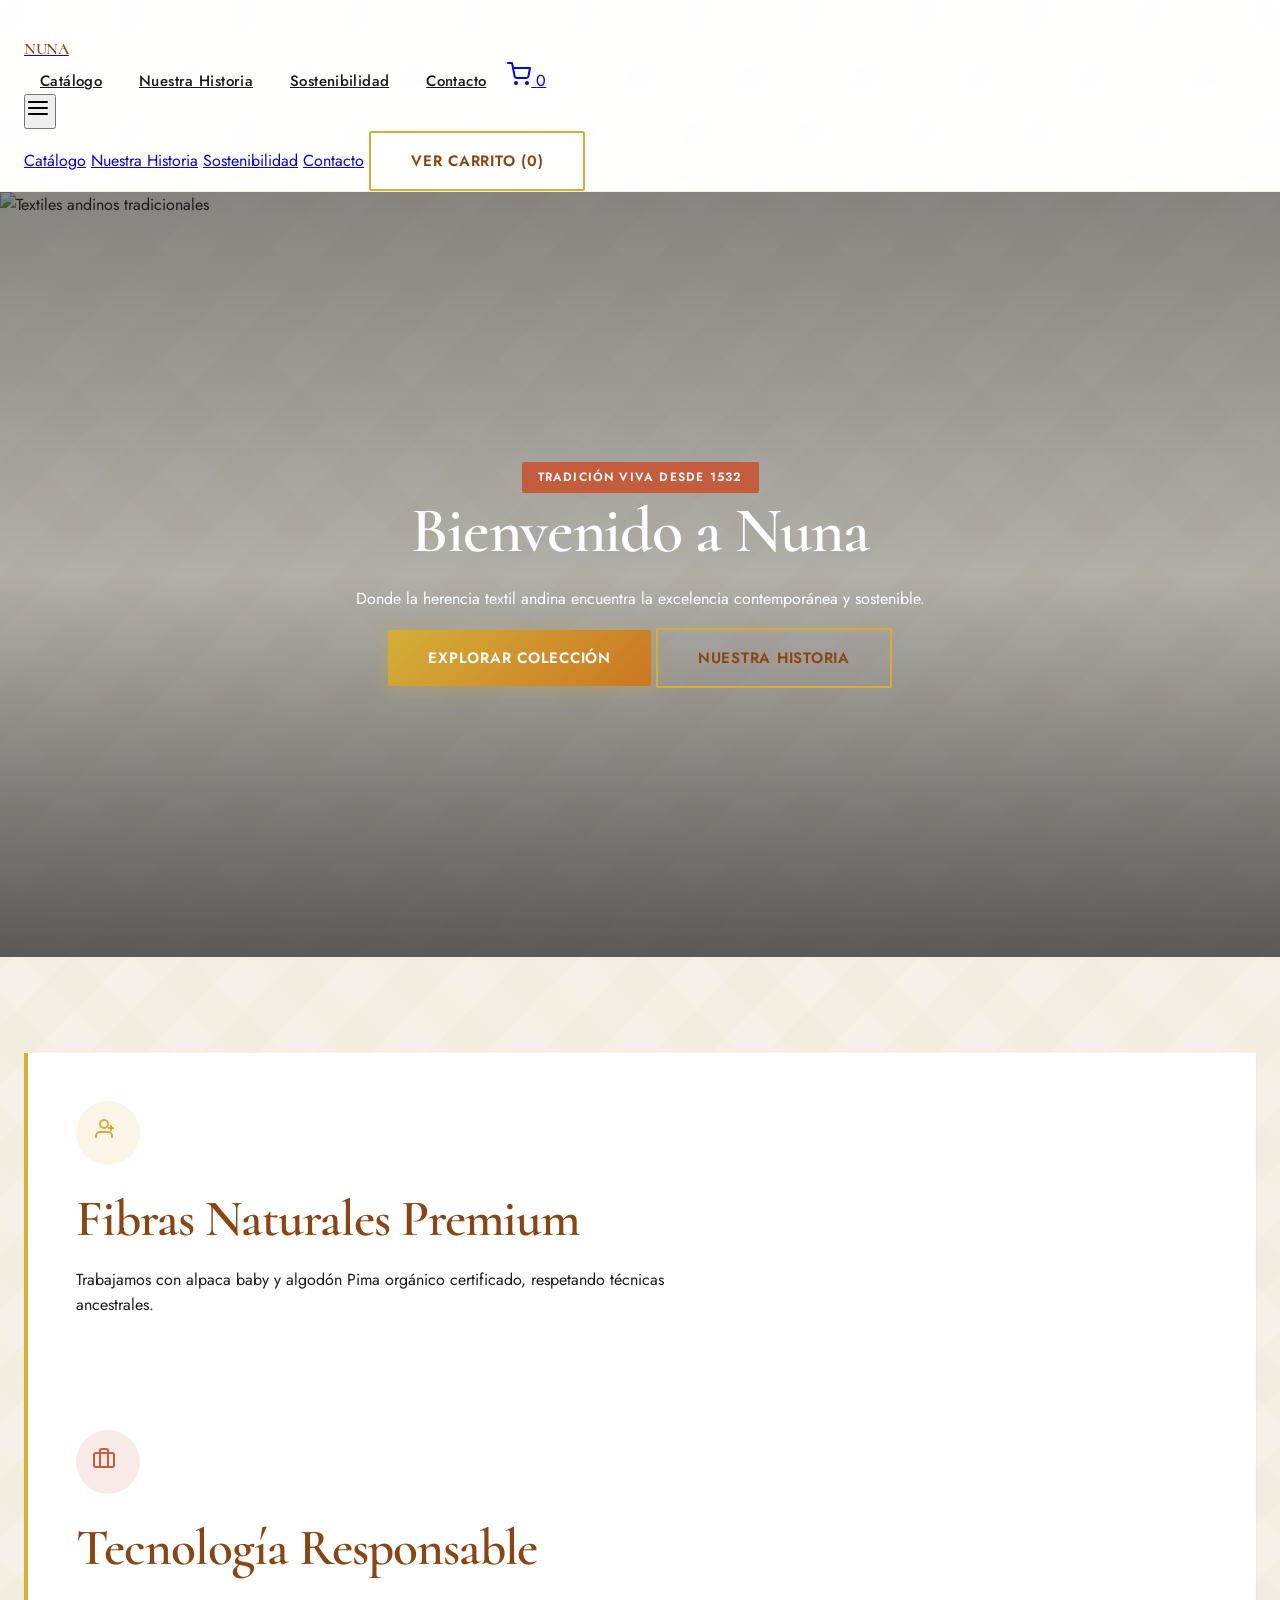
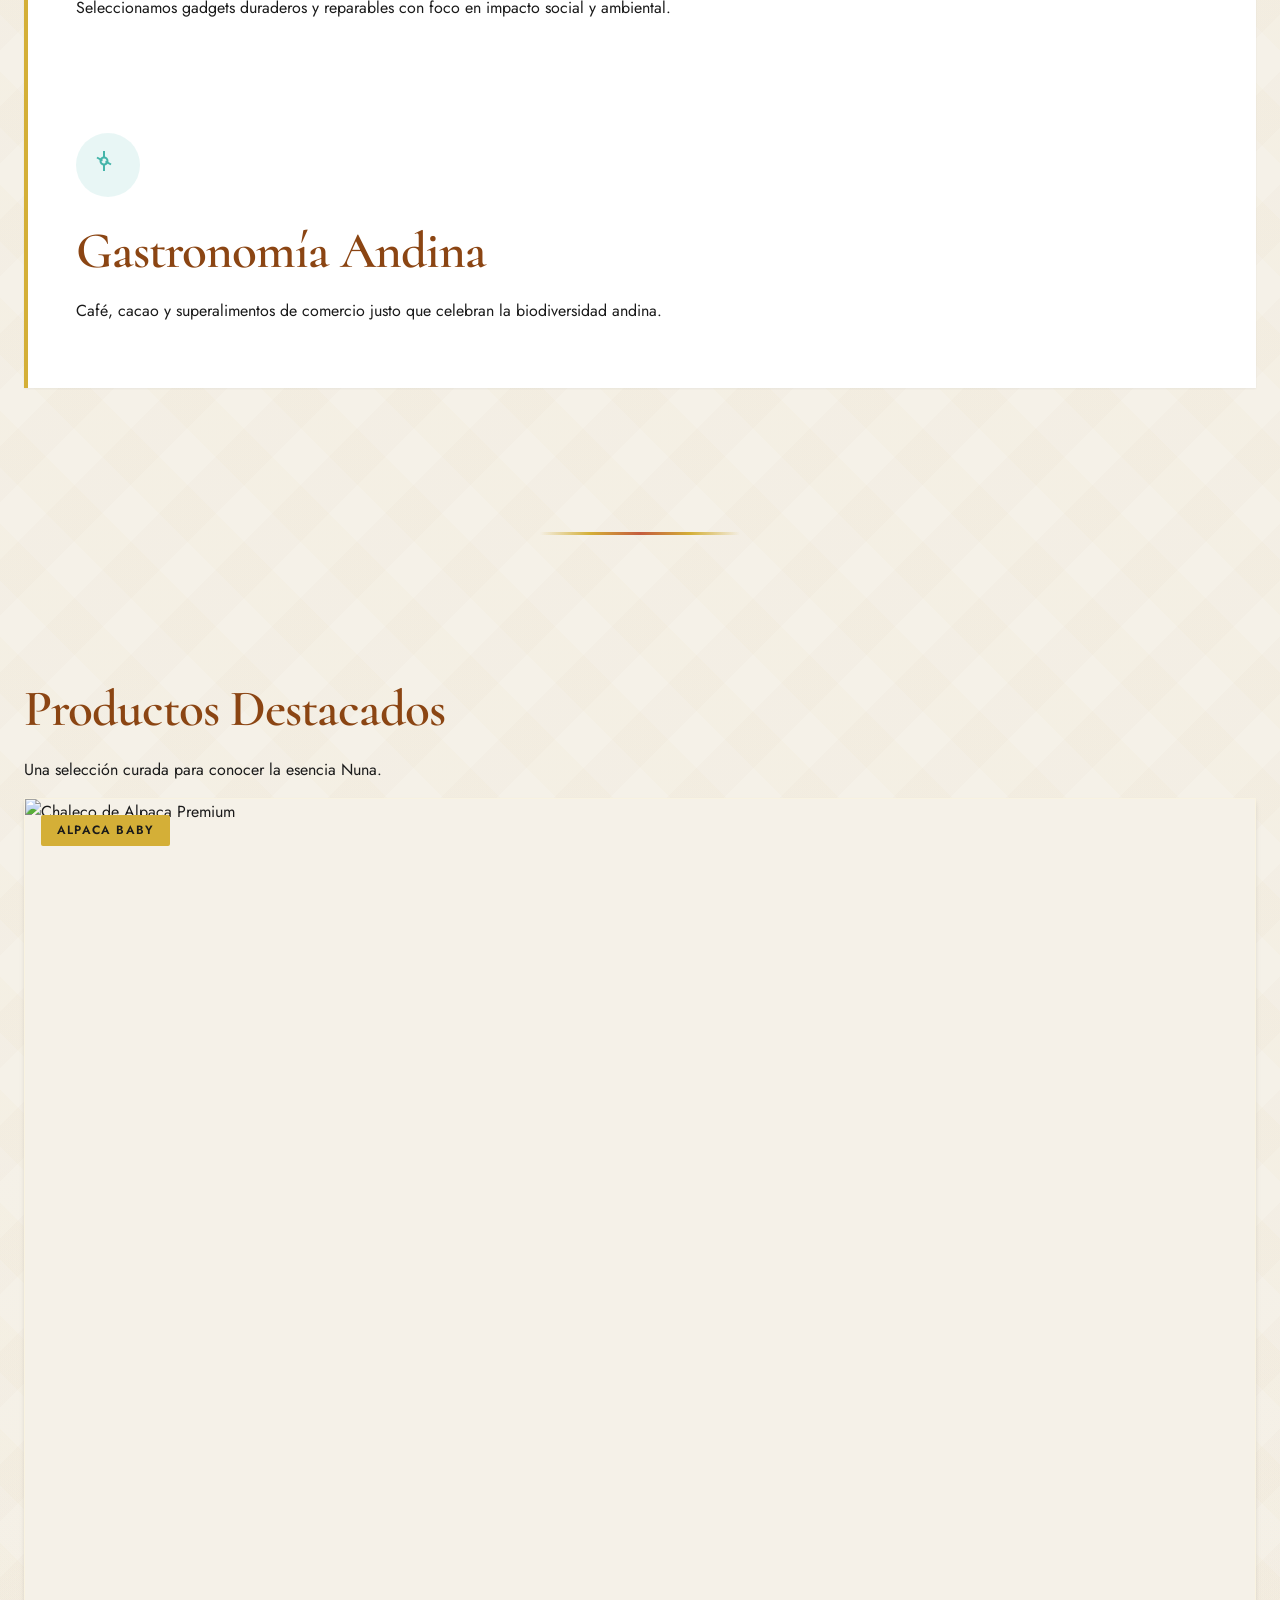
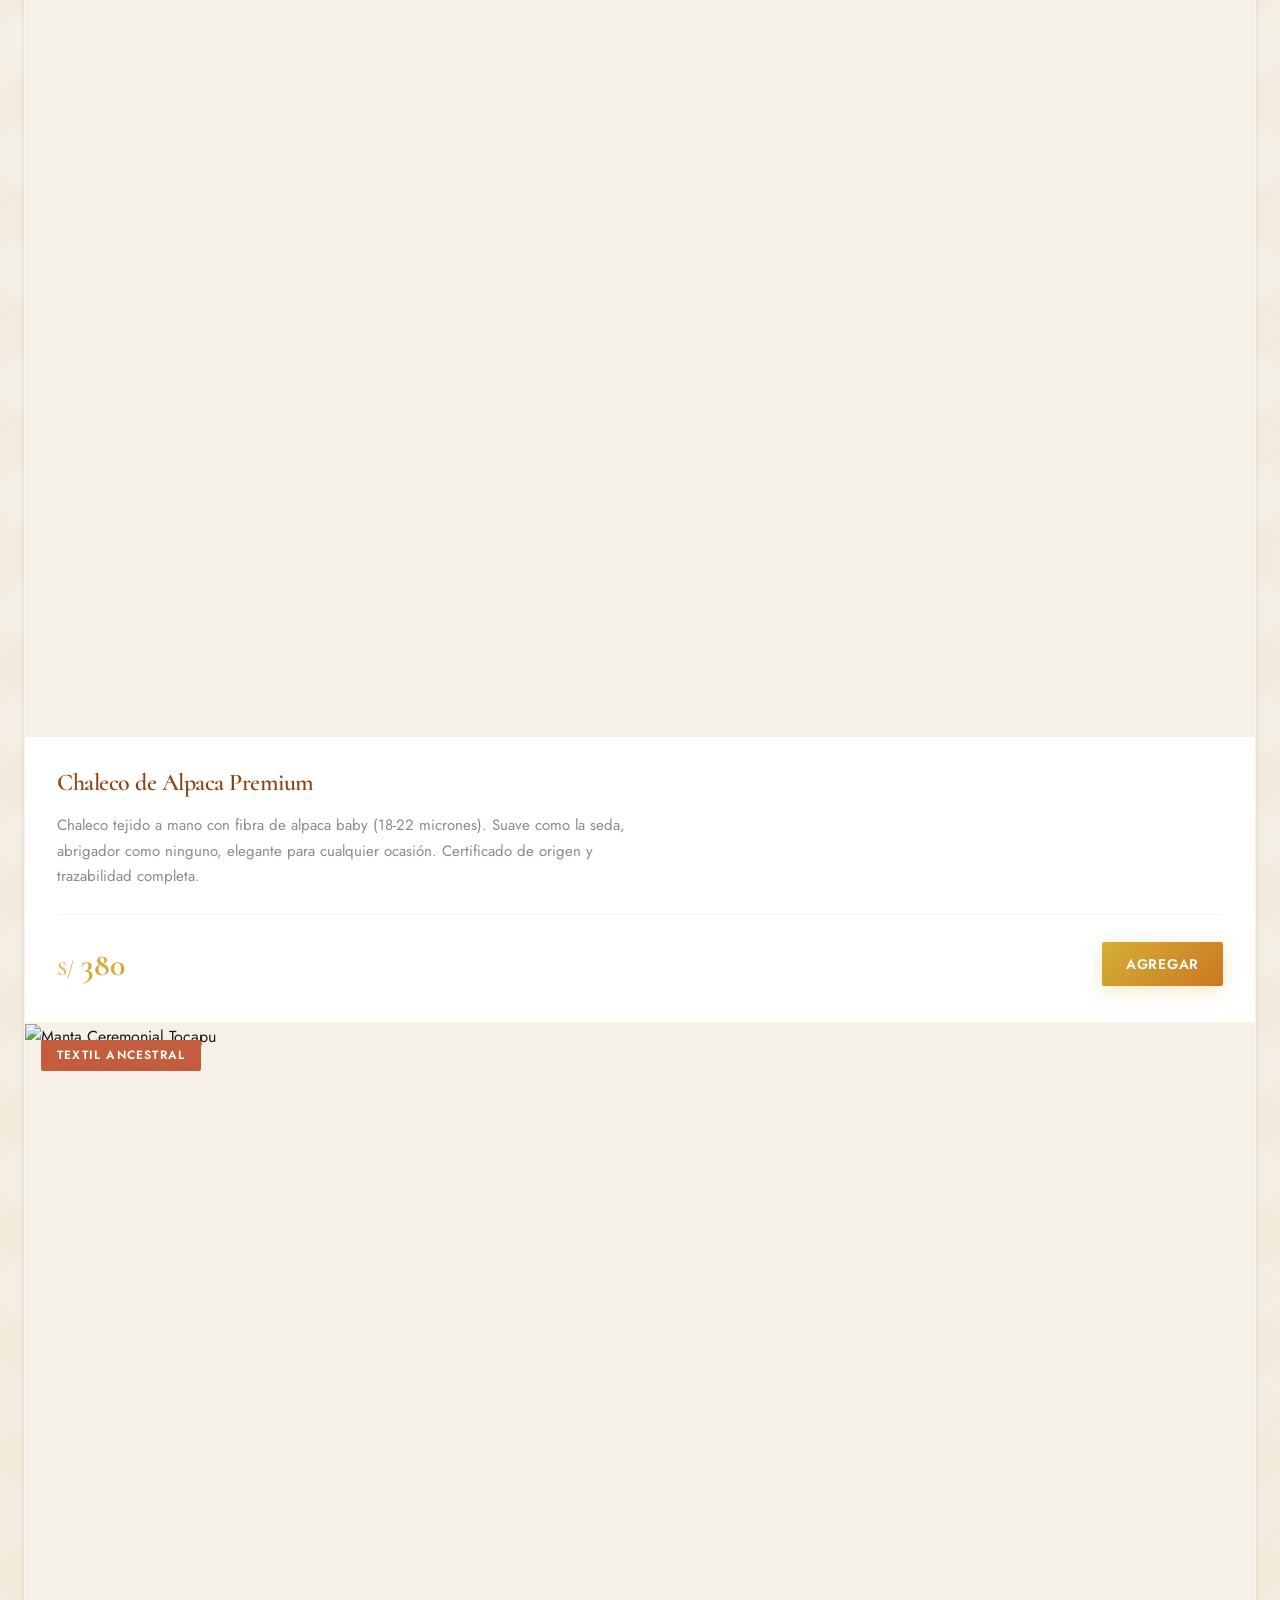
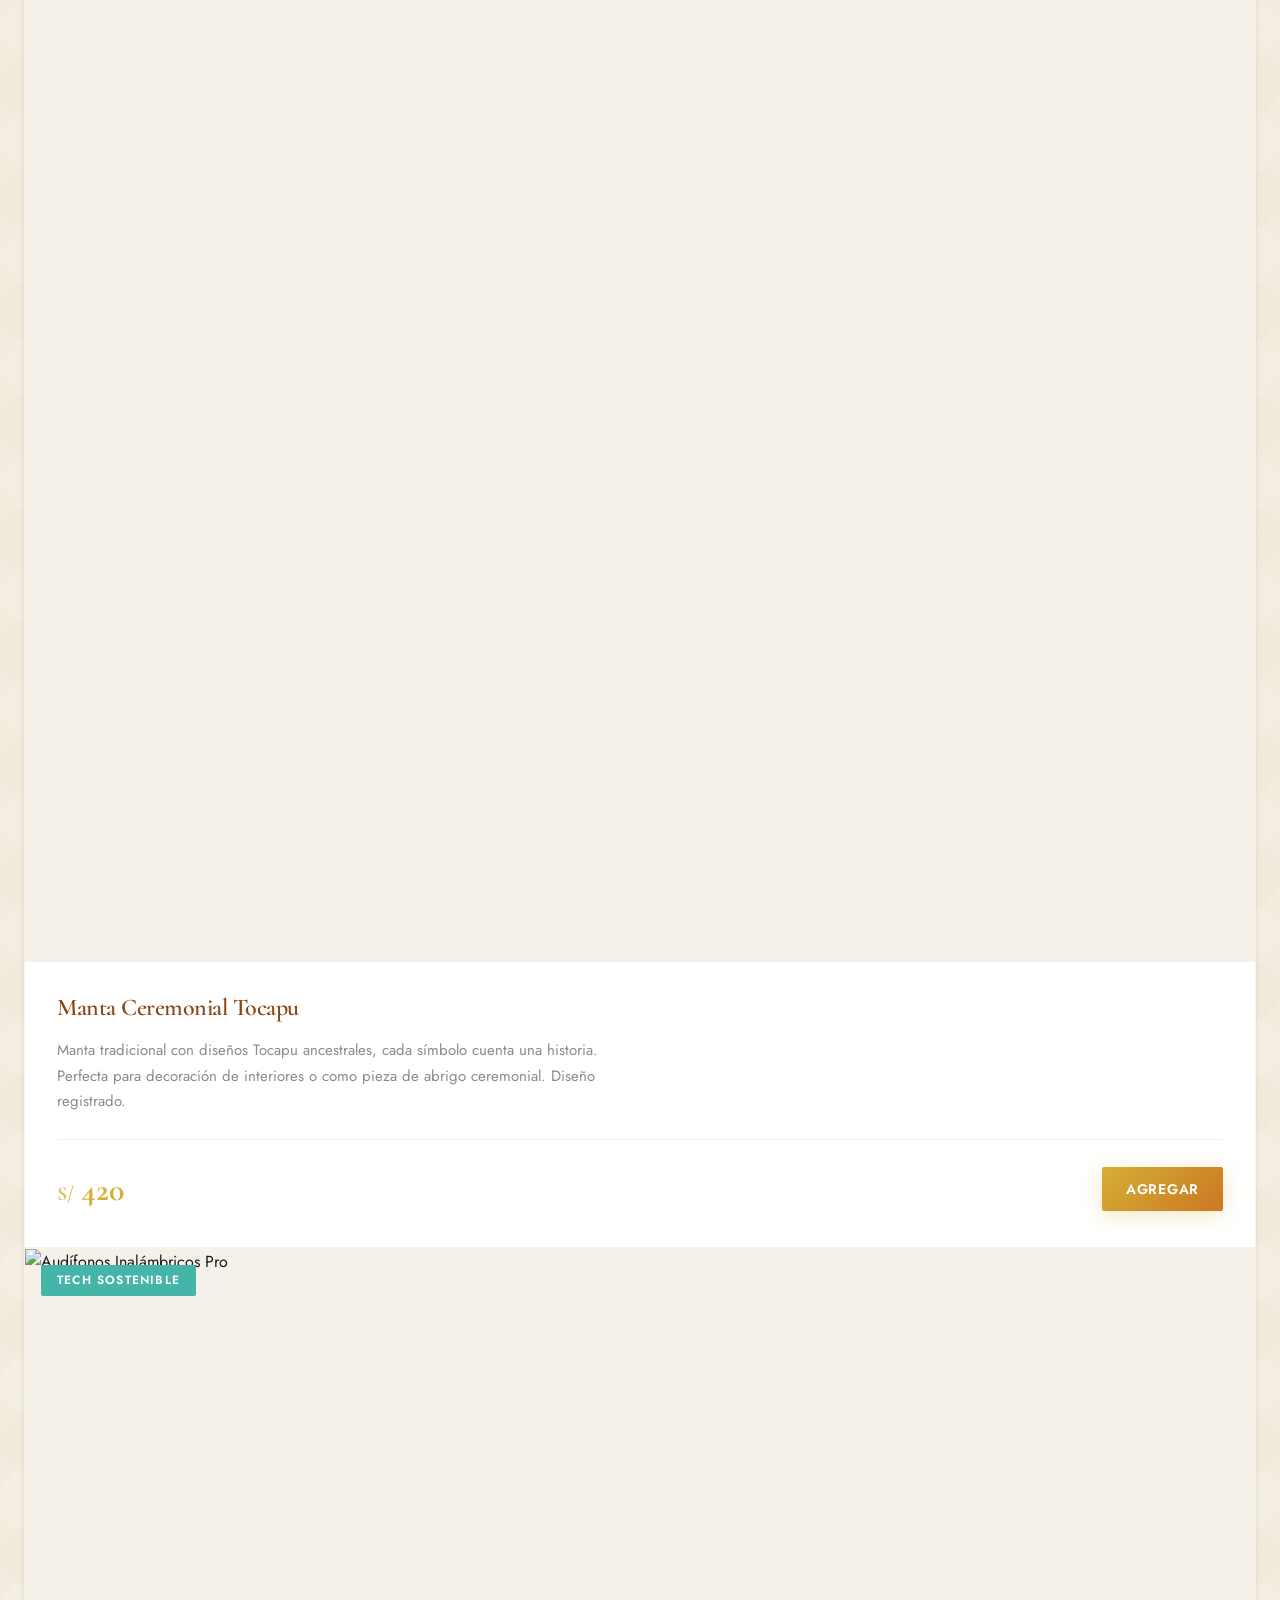
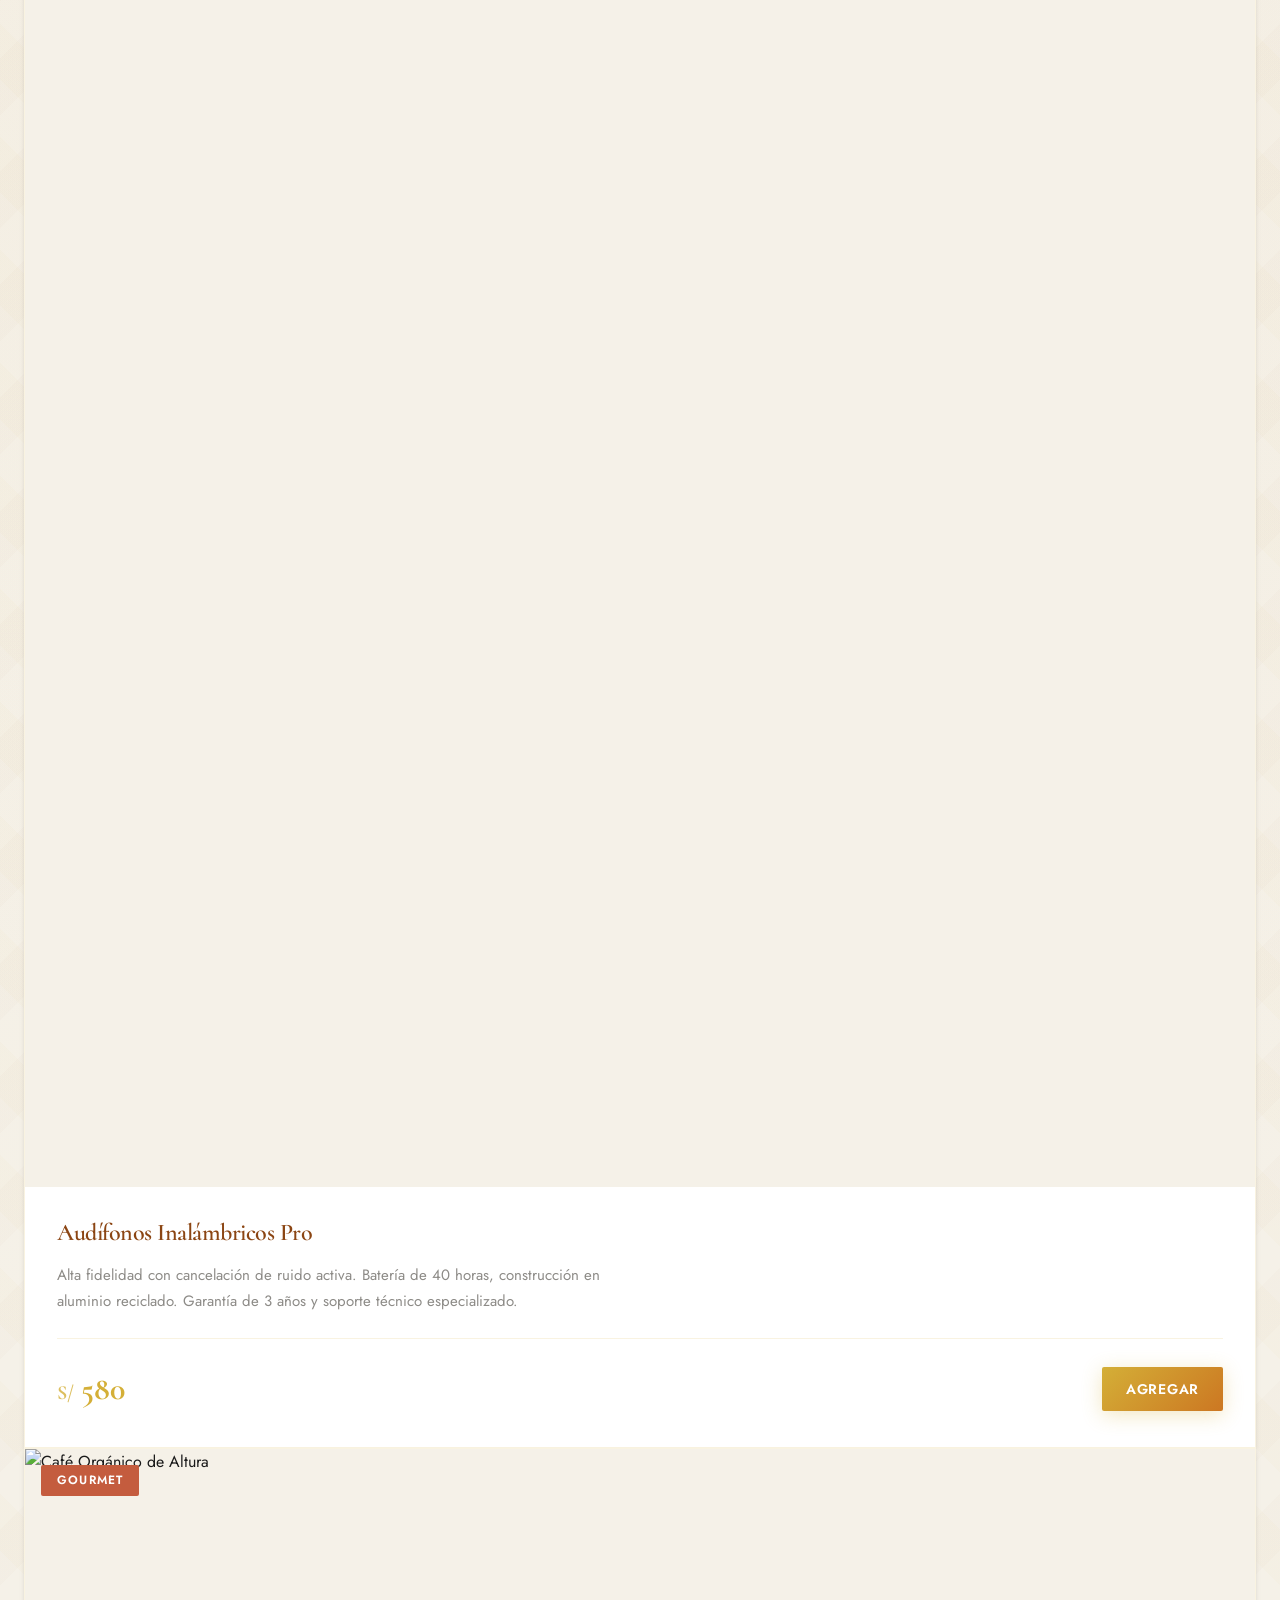
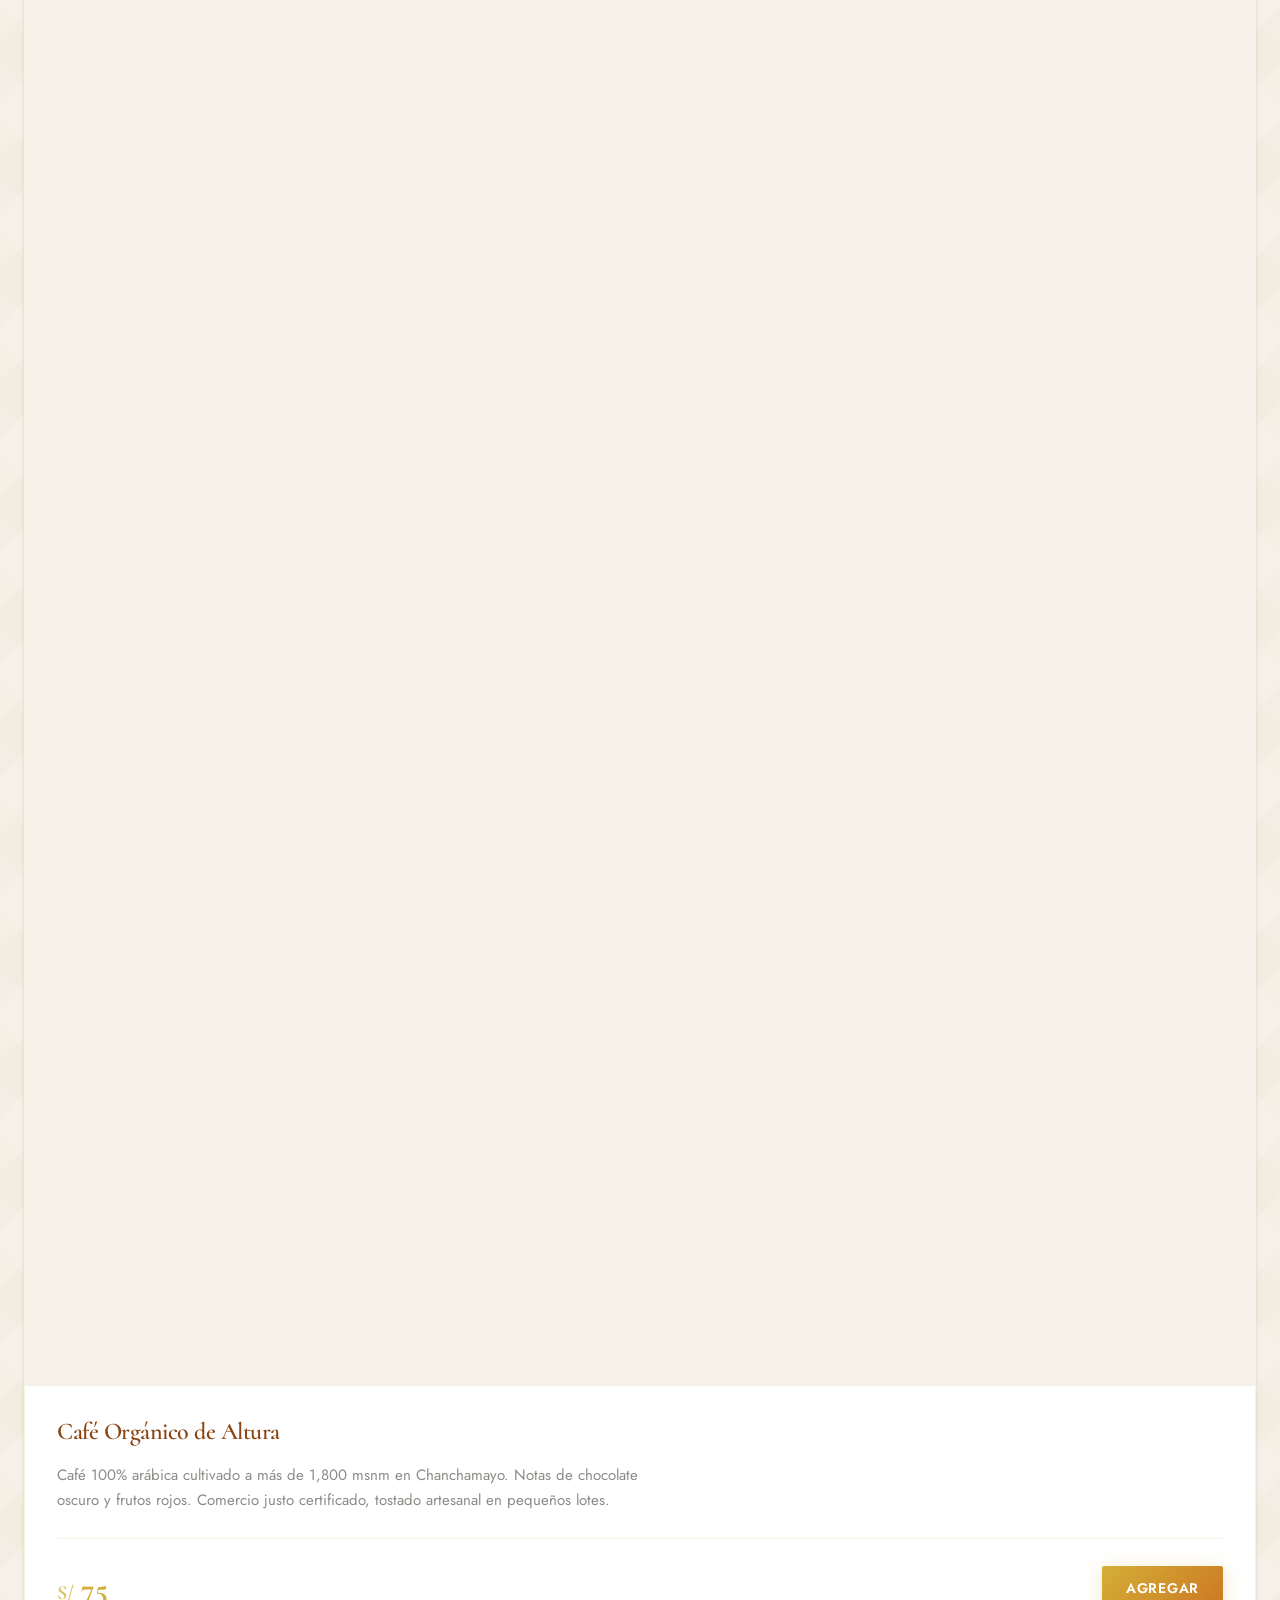
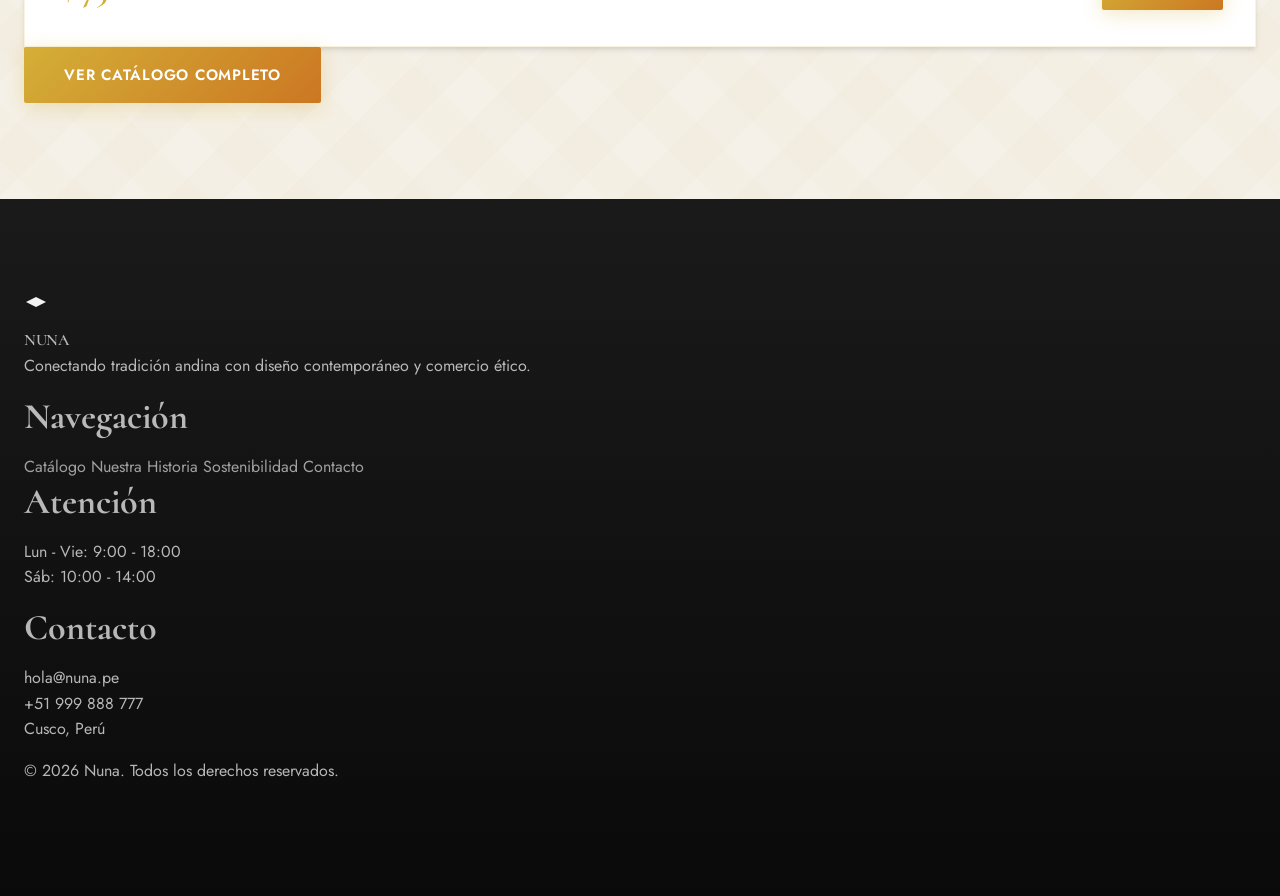
==== public/index.html @ d50d99f0 "refactor: migrate to multipage architecture, modularize frontend, and improve project docs" ====
﻿<!DOCTYPE html>
<html lang="es-PE">
<head>
    <meta charset="utf-8">
    <meta name="viewport" content="width=device-width, initial-scale=1.0">
    <meta name="description" content="Nuna - Tradición andina contemporánea con productos sostenibles y tecnología responsable.">
    <meta name="theme-color" content="#8B4513">
    <title>Nuna | Inicio</title>
    <script src="https://cdn.tailwindcss.com"></script>
    <link rel="preconnect" href="https://fonts.googleapis.com">
    <link rel="preconnect" href="https://fonts.gstatic.com" crossorigin>
    <link href="https://fonts.googleapis.com/css2?family=Cormorant:wght@400;500;600;700&family=Jost:wght@300;400;500;600;700&display=swap" rel="stylesheet">
    <link rel="stylesheet" href="../assets/css/main.css">
</head>
<body class="tocapu-pattern" data-page="home">
    <div class="scroll-progress" id="scroll-progress" style="width: 0%;"></div>

    <header class="site-header fixed w-full top-0" role="banner">
        <div class="container">
            <nav class="flex items-center justify-between h-24" role="navigation" aria-label="Navegación principal">
                <a href="./index.html" class="logo-container flex items-center space-x-3" aria-label="Nuna inicio">
                    <div class="w-14 h-14 bg-gradient-to-br from-amber-800 to-amber-950 flex items-center justify-center logo-symbol">
                        <svg width="28" height="28" viewBox="0 0 24 24" fill="none" aria-hidden="true">
                            <path d="M12 2L2 7L12 12L22 7L12 2Z" fill="white" opacity="0.95"></path>
                            <path d="M2 17L12 22L22 17" stroke="white" stroke-width="2.5" opacity="0.75"></path>
                            <path d="M2 12L12 17L22 12" stroke="white" stroke-width="2.5" opacity="0.85"></path>
                        </svg>
                    </div>
                    <span class="font-display text-3xl font-bold tracking-wide" style="color: var(--tierra-media);">NUNA</span>
                </a>

                <div class="hidden lg:flex items-center space-x-2">
                    <a href="../pages/catalogo.html" class="nav-link">Catálogo</a>
                    <a href="../pages/nosotros.html" class="nav-link">Nuestra Historia</a>
                    <a href="../pages/sostenibilidad.html" class="nav-link">Sostenibilidad</a>
                    <a href="../pages/contacto.html" class="nav-link">Contacto</a>
                    <a href="../pages/carrito.html" class="relative p-3 ml-4 hover:bg-gray-100 rounded-full transition" aria-label="Ir al carrito">
                        <svg width="24" height="24" fill="none" stroke="currentColor" stroke-width="2" stroke-linecap="round" stroke-linejoin="round" aria-hidden="true">
                            <circle cx="9" cy="21" r="1"></circle>
                            <circle cx="20" cy="21" r="1"></circle>
                            <path d="M1 1h4l2.68 13.39a2 2 0 0 0 2 1.61h9.72a2 2 0 0 0 2-1.61L23 6H6"></path>
                        </svg>
                        <span id="cart-count-badge" class="hidden absolute -top-1 -right-1 w-6 h-6 bg-gradient-to-br from-red-500 to-red-600 text-white text-xs font-bold rounded-full flex items-center justify-center">0</span>
                    </a>
                </div>

                <button id="mobile-menu-button" class="lg:hidden p-2 hover:bg-gray-100 rounded-lg transition" data-action="toggle-mobile-menu" aria-label="Abrir menú" aria-expanded="false">
                    <svg width="28" height="28" fill="none" stroke="currentColor" stroke-width="2" stroke-linecap="round" stroke-linejoin="round" aria-hidden="true">
                        <path d="M3 12h18M3 6h18M3 18h18"></path>
                    </svg>
                </button>
            </nav>
        </div>

        <div id="mobile-menu" class="hidden lg:hidden bg-white border-t border-gray-200">
            <div class="container py-6 space-y-4">
                <a href="../pages/catalogo.html" class="block py-2 font-medium text-lg hover:text-amber-700 transition">Catálogo</a>
                <a href="../pages/nosotros.html" class="block py-2 font-medium text-lg hover:text-amber-700 transition">Nuestra Historia</a>
                <a href="../pages/sostenibilidad.html" class="block py-2 font-medium text-lg hover:text-amber-700 transition">Sostenibilidad</a>
                <a href="../pages/contacto.html" class="block py-2 font-medium text-lg hover:text-amber-700 transition">Contacto</a>
                <a href="../pages/carrito.html" class="w-full btn btn-secondary mt-4 text-center">
                    Ver Carrito (<span id="mobile-cart-count">0</span>)
                </a>
            </div>
        </div>
    </header>

    <main>
        <section class="hero-section" role="banner">
            <div class="hero-image-wrapper">
                <img src="https://images.unsplash.com/photo-1609137144813-7d9921338f24?w=2000&q=90" alt="Textiles andinos tradicionales" loading="eager">
            </div>
            <div class="hero-overlay"></div>
            <div class="hero-content container">
                <span class="badge badge-primary mb-6">Tradición Viva desde 1532</span>
                <h1 class="font-display font-bold mb-6">Bienvenido a Nuna</h1>
                <p class="text-xl md:text-2xl mb-8 font-light max-w-3xl mx-auto">
                    Donde la herencia textil andina encuentra la excelencia contemporánea y sostenible.
                </p>
                <div class="flex flex-col sm:flex-row gap-4">
                    <a href="../pages/catalogo.html" class="btn btn-primary">Explorar Colección</a>
                    <a href="../pages/nosotros.html" class="btn btn-secondary">Nuestra Historia</a>
                </div>
            </div>
        </section>

        <section class="section-spacing bg-white">
            <div class="container">
                <div class="grid grid-cols-1 md:grid-cols-3 gap-8">
                    <article class="feature-card">
                        <div class="feature-icon" style="background: rgb(212 175 55 / 12%);">
                            <svg width="32" height="32" fill="none" stroke="currentColor" stroke-width="2" style="color: var(--oro-inca);">
                                <path d="M20 21v-2a4 4 0 0 0-4-4H8a4 4 0 0 0-4 4v2"></path>
                                <circle cx="12" cy="7" r="4"></circle>
                                <path d="M16 11h6m-3-3v6"></path>
                            </svg>
                        </div>
                        <h2 class="font-display text-2xl font-semibold mb-3" style="color: var(--tierra-media);">Fibras Naturales Premium</h2>
                        <p class="text-gray-600 leading-relaxed">Trabajamos con alpaca baby y algodón Pima orgánico certificado, respetando técnicas ancestrales.</p>
                    </article>

                    <article class="feature-card">
                        <div class="feature-icon" style="background: rgb(196 92 62 / 12%);">
                            <svg width="32" height="32" fill="none" stroke="currentColor" stroke-width="2" style="color: var(--terracota);">
                                <rect x="2" y="7" width="20" height="14" rx="2"></rect>
                                <path d="M16 21V5a2 2 0 0 0-2-2h-4a2 2 0 0 0-2 2v16"></path>
                            </svg>
                        </div>
                        <h2 class="font-display text-2xl font-semibold mb-3" style="color: var(--tierra-media);">Tecnología Responsable</h2>
                        <p class="text-gray-600 leading-relaxed">Seleccionamos gadgets duraderos y reparables con foco en impacto social y ambiental.</p>
                    </article>

                    <article class="feature-card">
                        <div class="feature-icon" style="background: rgb(69 181 170 / 12%);">
                            <svg width="32" height="32" fill="none" stroke="currentColor" stroke-width="2" style="color: var(--turquesa-andina);">
                                <path d="M12 2v6.5"></path>
                                <path d="M12 22v-6.5"></path>
                                <path d="M12 8.5a3.5 3.5 0 1 0 0 7 3.5 3.5 0 1 0 0-7z"></path>
                                <path d="M19 15.5l-5.5-3.2"></path>
                                <path d="M5 8.5l5.5 3.2"></path>
                            </svg>
                        </div>
                        <h2 class="font-display text-2xl font-semibold mb-3" style="color: var(--tierra-media);">Gastronomía Andina</h2>
                        <p class="text-gray-600 leading-relaxed">Café, cacao y superalimentos de comercio justo que celebran la biodiversidad andina.</p>
                    </article>
                </div>
            </div>
        </section>

        <div class="section-divider"></div>

        <section class="section-spacing">
            <div class="container">
                <div class="text-center mb-16">
                    <h2 class="font-display font-bold mb-4" style="color: var(--tierra-media);">Productos Destacados</h2>
                    <p class="text-lg text-gray-600 max-w-3xl mx-auto">Una selección curada para conocer la esencia Nuna.</p>
                </div>
                <div id="featured-grid" class="grid grid-cols-1 sm:grid-cols-2 lg:grid-cols-4 gap-8"></div>
                <div class="text-center mt-12">
                    <a href="../pages/catalogo.html" class="btn btn-primary">Ver Catálogo Completo</a>
                </div>
            </div>
        </section>
    </main>

    <footer class="site-footer" role="contentinfo">
        <div class="container section-spacing">
            <div class="grid grid-cols-1 md:grid-cols-2 lg:grid-cols-4 gap-12 mb-12">
                <div>
                    <div class="flex items-center space-x-3 mb-6">
                        <div class="w-12 h-12 bg-gradient-to-br from-amber-700 to-amber-900 flex items-center justify-center">
                            <svg width="24" height="24" viewBox="0 0 24 24" fill="none" aria-hidden="true">
                                <path d="M12 2L2 7L12 12L22 7L12 2Z" fill="white" opacity="0.95"></path>
                            </svg>
                        </div>
                        <span class="font-display text-2xl font-bold text-white">NUNA</span>
                    </div>
                    <p class="text-sm leading-relaxed mb-4">Conectando tradición andina con diseño contemporáneo y comercio ético.</p>
                </div>
                <div>
                    <h3 class="font-semibold text-white mb-4 text-lg">Navegación</h3>
                    <nav class="space-y-3">
                        <a href="../pages/catalogo.html" class="footer-link block">Catálogo</a>
                        <a href="../pages/nosotros.html" class="footer-link block">Nuestra Historia</a>
                        <a href="../pages/sostenibilidad.html" class="footer-link block">Sostenibilidad</a>
                        <a href="../pages/contacto.html" class="footer-link block">Contacto</a>
                    </nav>
                </div>
                <div>
                    <h3 class="font-semibold text-white mb-4 text-lg">Atención</h3>
                    <p class="text-sm">Lun - Vie: 9:00 - 18:00<br>Sáb: 10:00 - 14:00</p>
                </div>
                <div>
                    <h3 class="font-semibold text-white mb-4 text-lg">Contacto</h3>
                    <p class="text-sm">hola@nuna.pe<br>+51 999 888 777<br>Cusco, Perú</p>
                </div>
            </div>
            <div class="border-t border-gray-800 pt-8">
                <p class="text-sm opacity-60">&copy; 2026 Nuna. Todos los derechos reservados.</p>
            </div>
        </div>
    </footer>

    <div id="notification-toast" class="notification-toast" role="alert" aria-live="polite">
        <div class="flex items-center gap-3">
            <svg width="24" height="24" fill="none" stroke="currentColor" stroke-width="2" class="flex-shrink-0" aria-hidden="true">
                <path d="M20 6L9 17l-5-5"></path>
            </svg>
            <p id="notification-message" class="font-medium"></p>
        </div>
    </div>

    <script type="module" src="../assets/js/app.js"></script>
</body>
</html>
---- assets/css/main.css ----
﻿@import './base.css';
@import './layout.css';
@import './components.css';
@import './utilities.css';
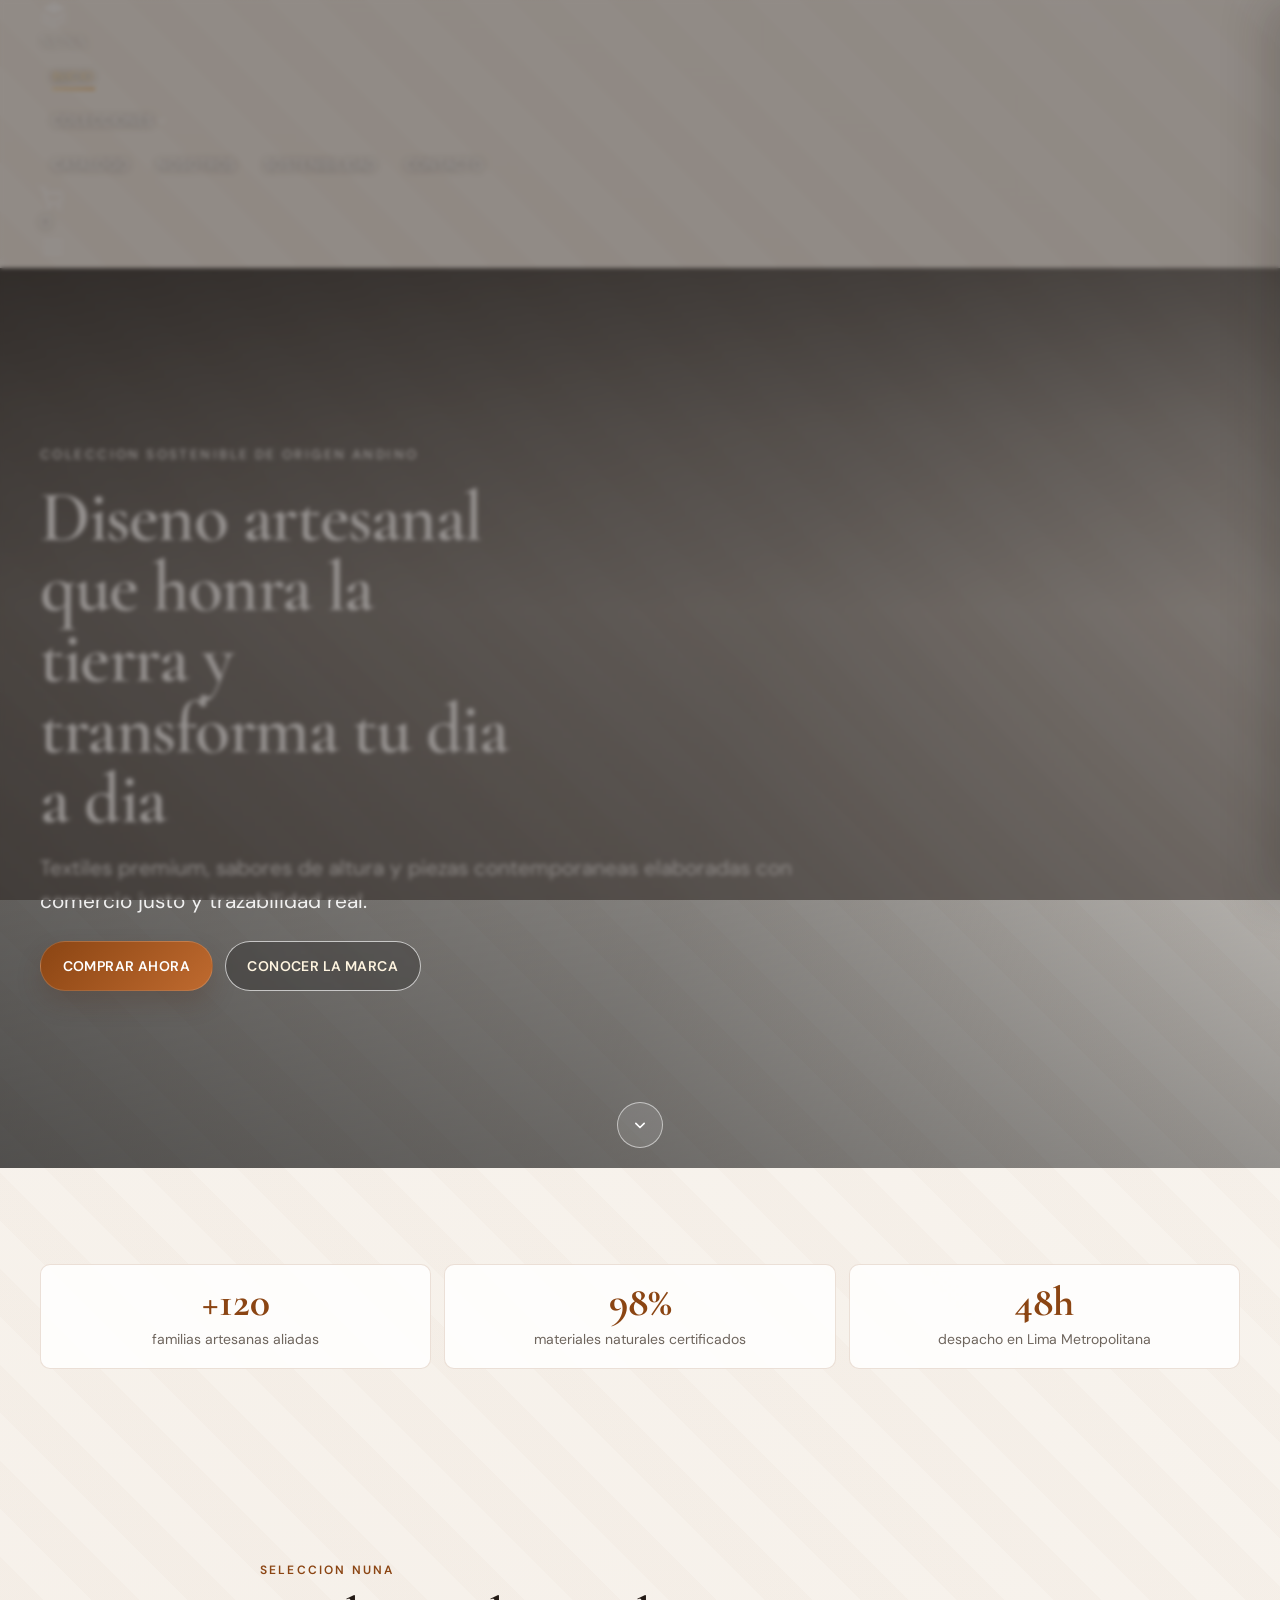
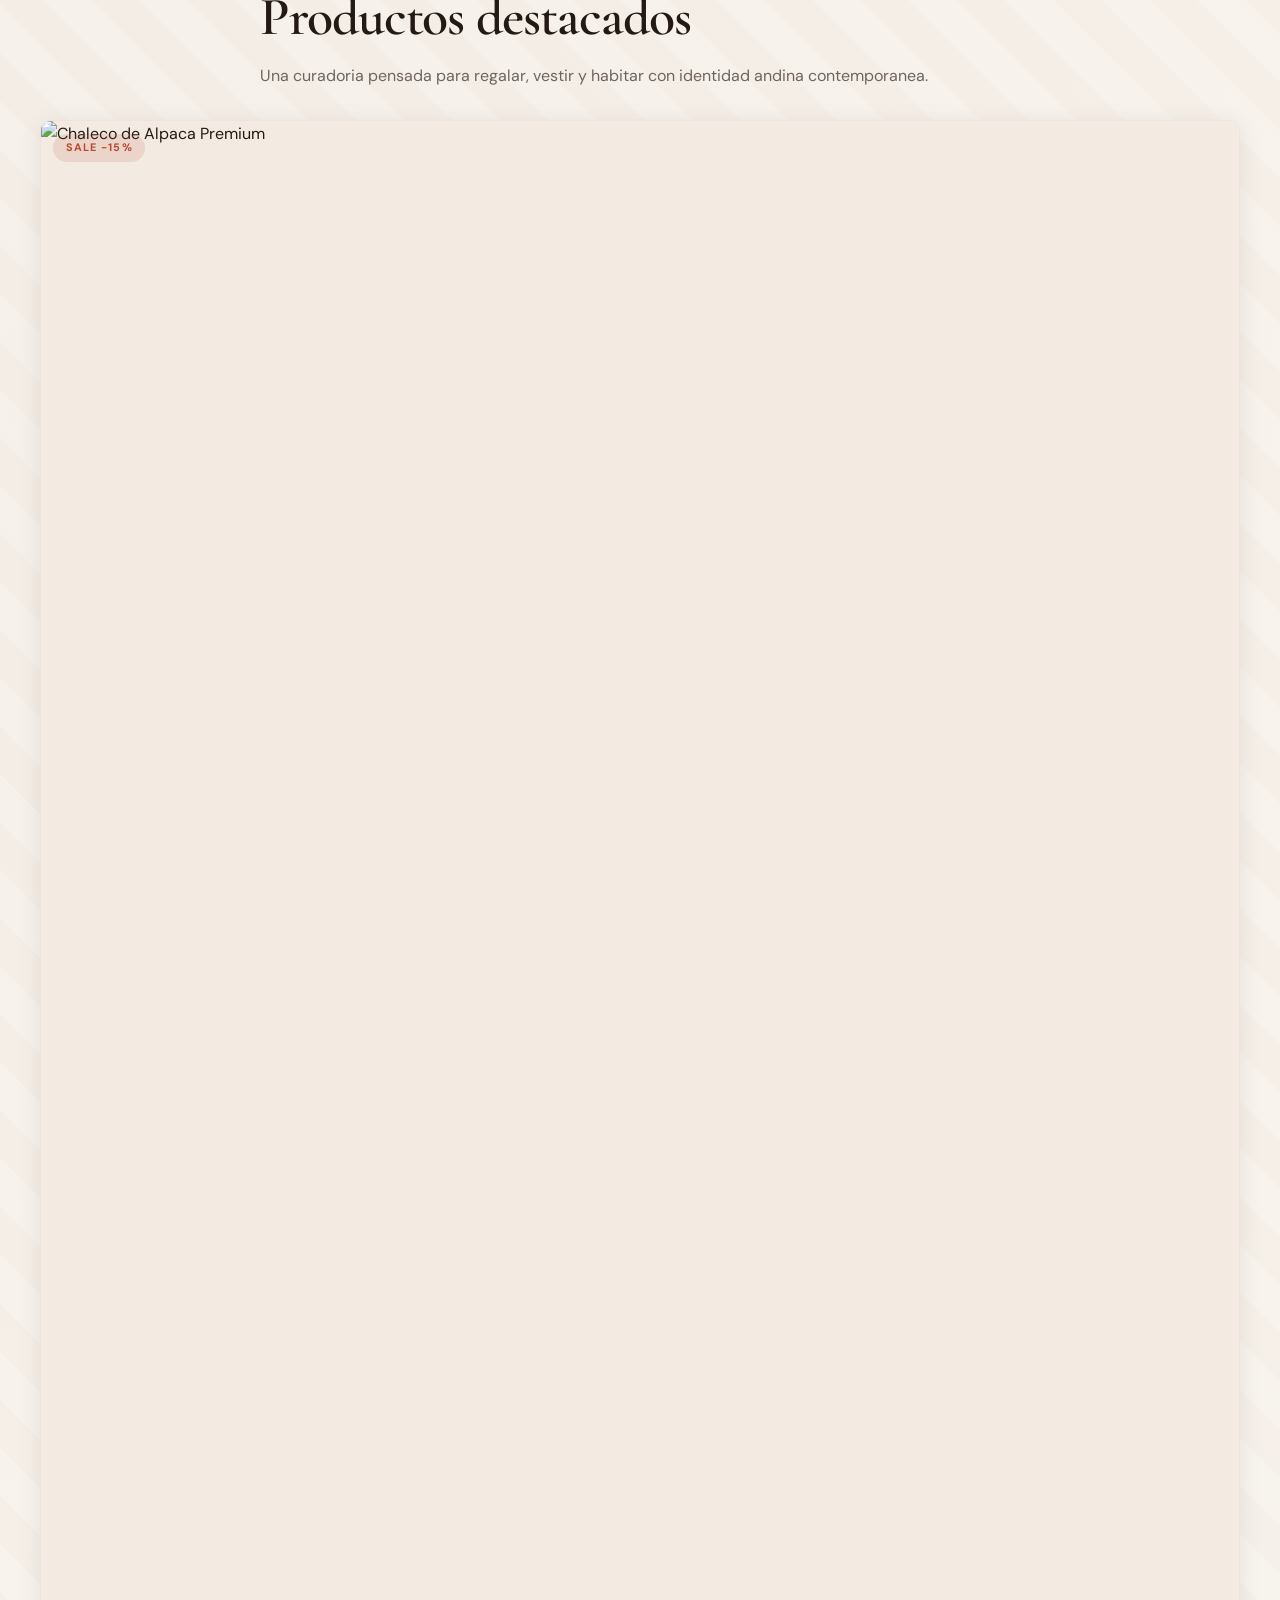
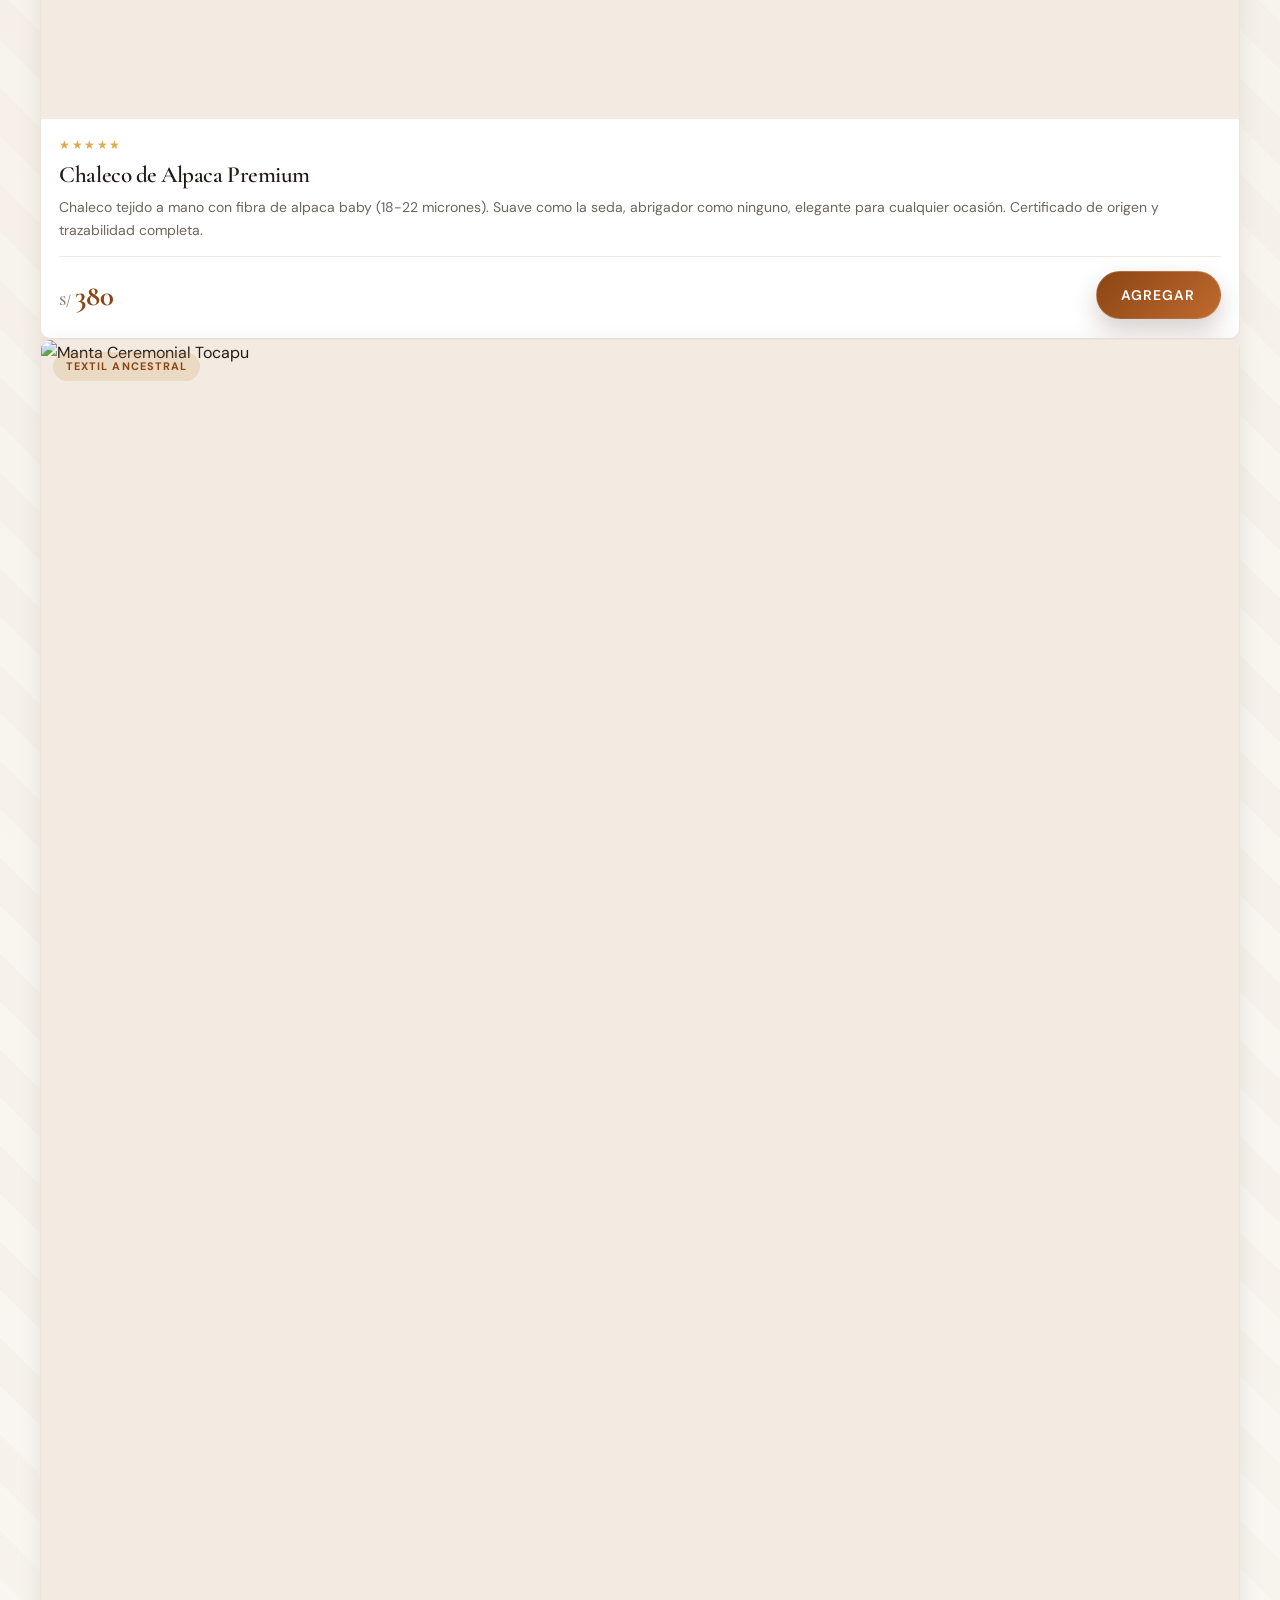
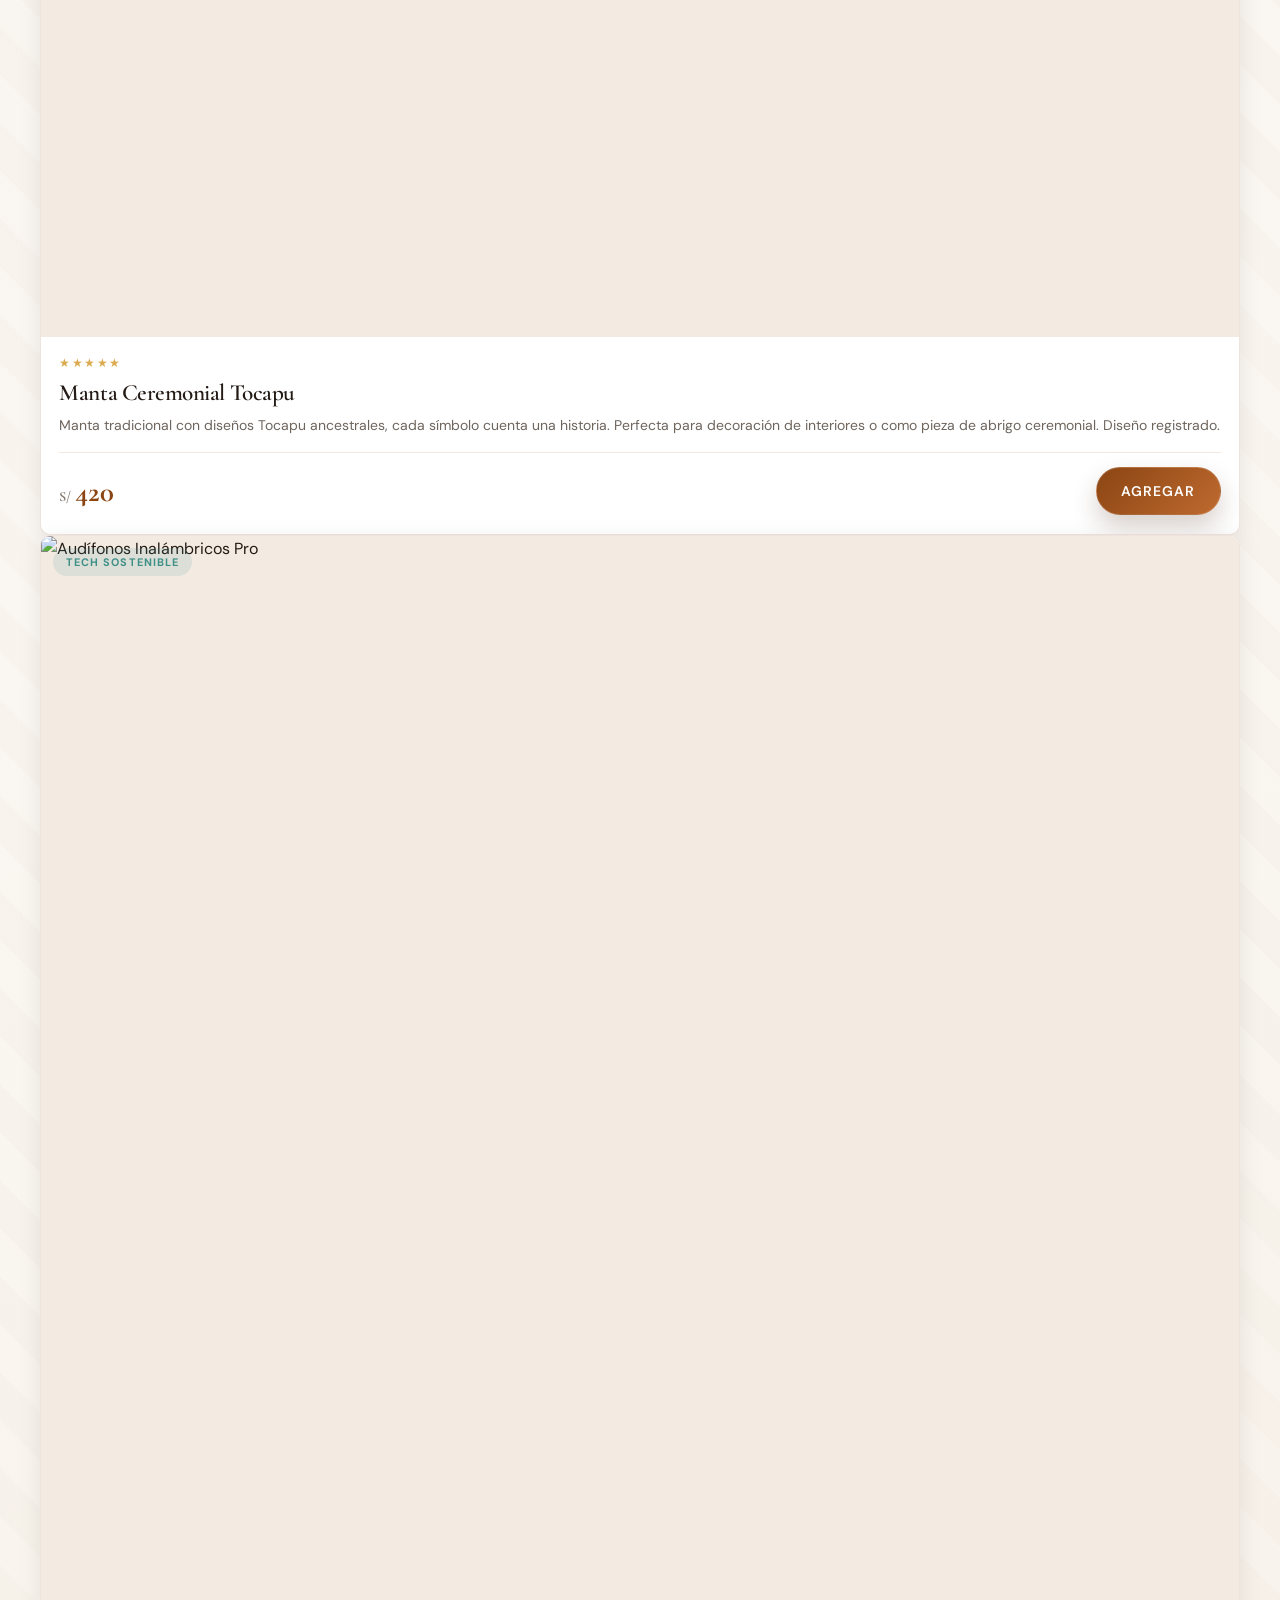
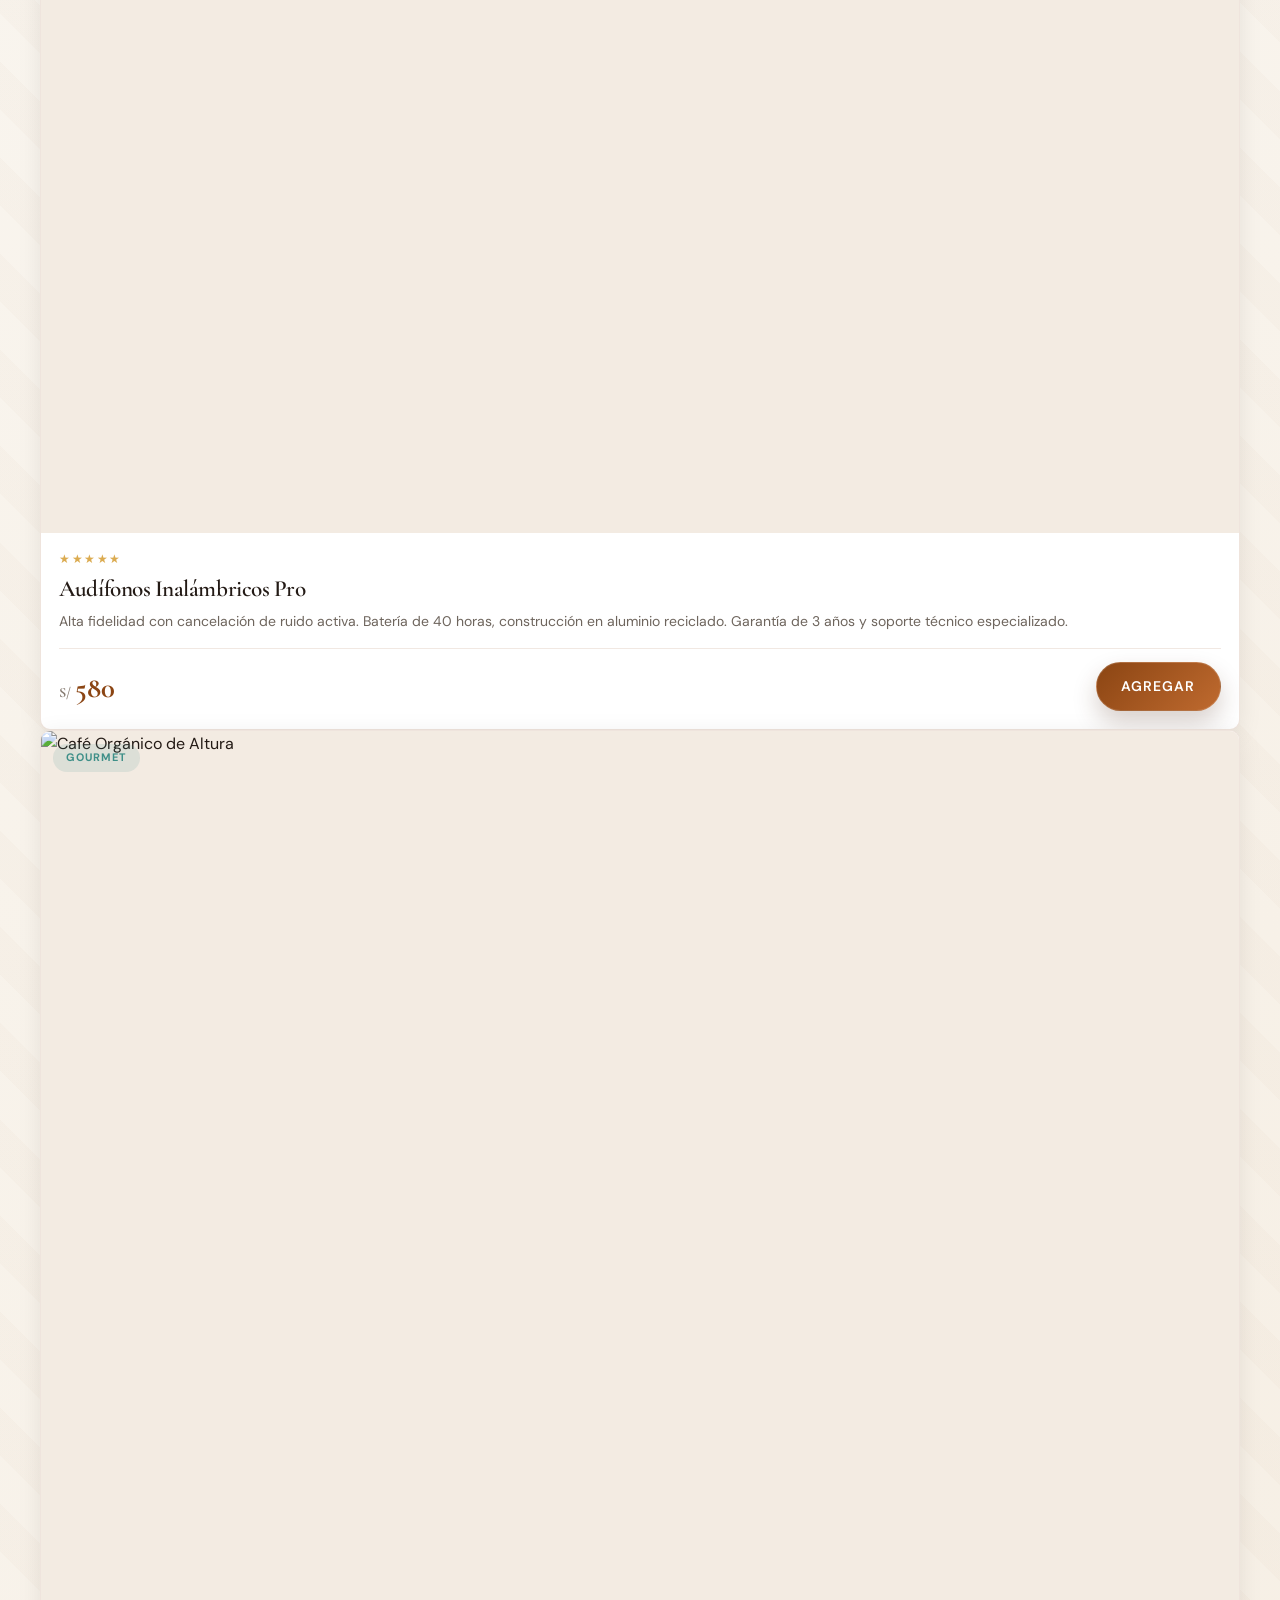
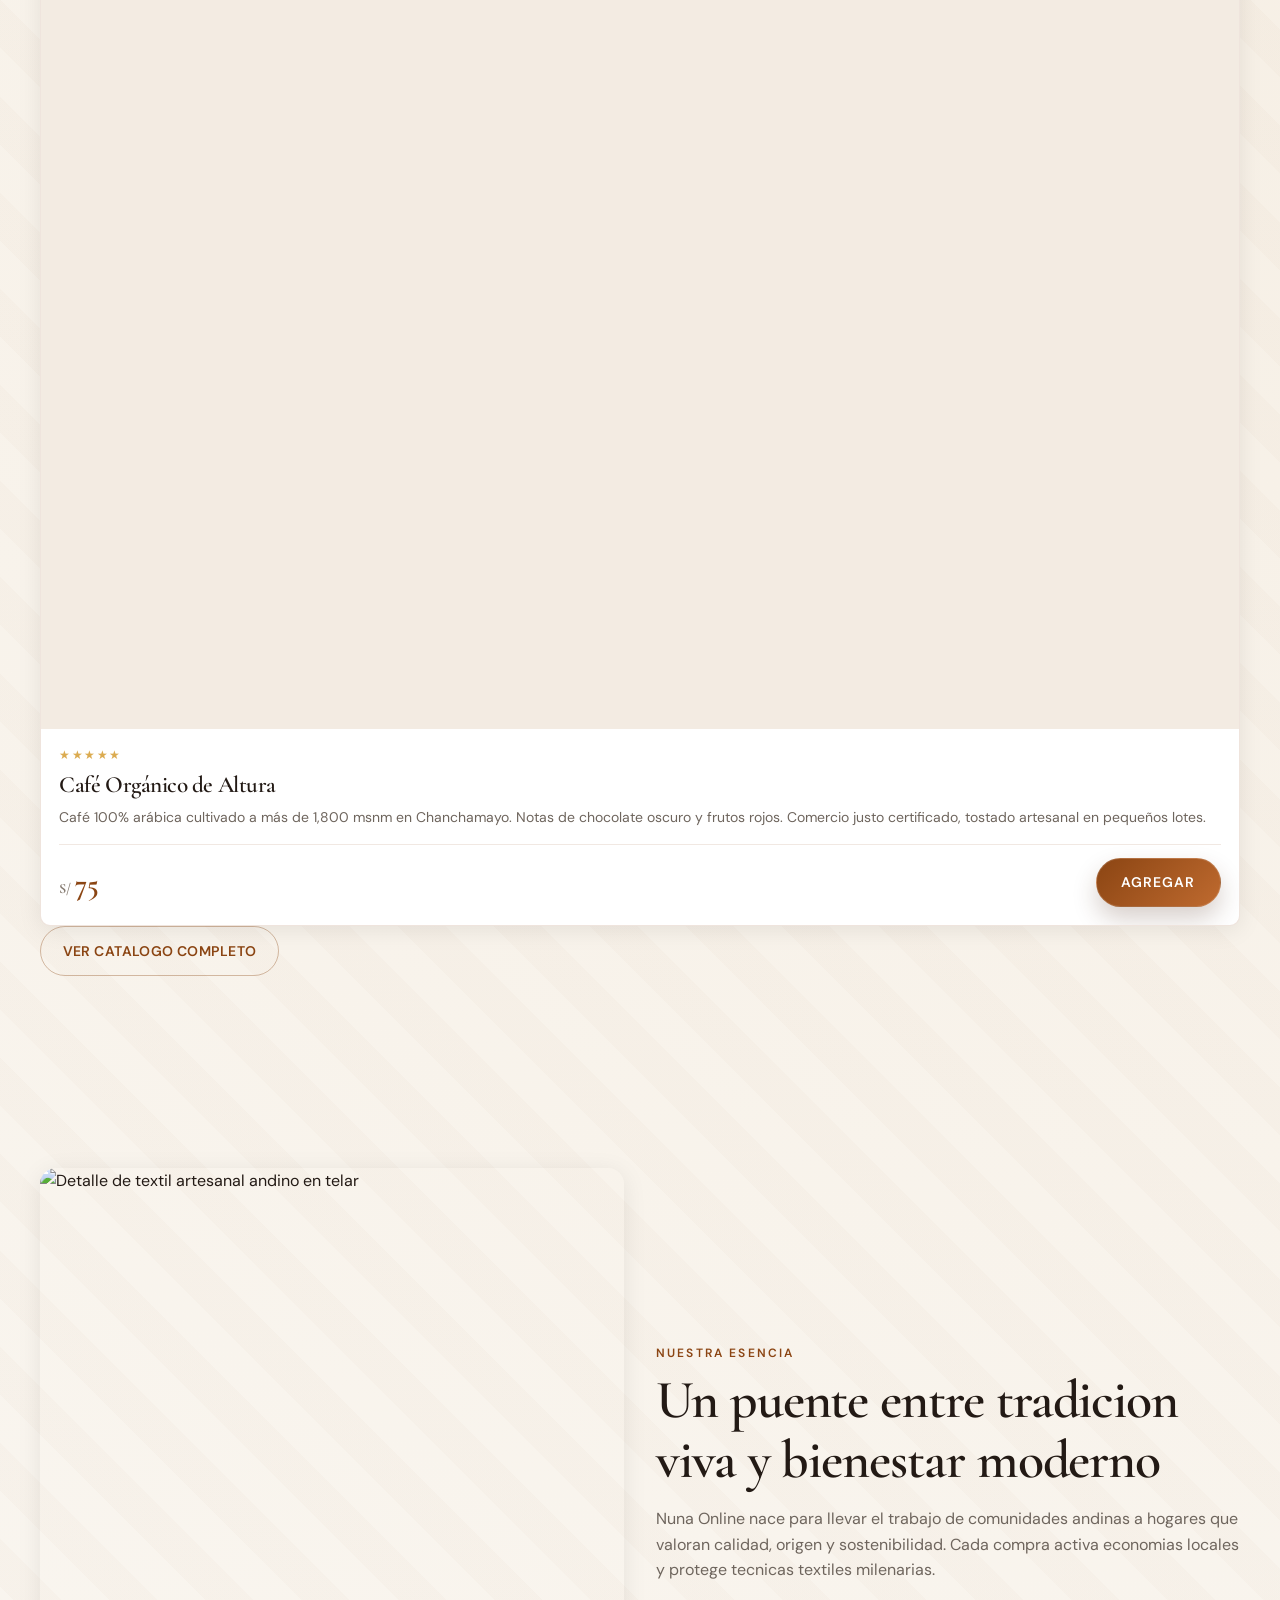
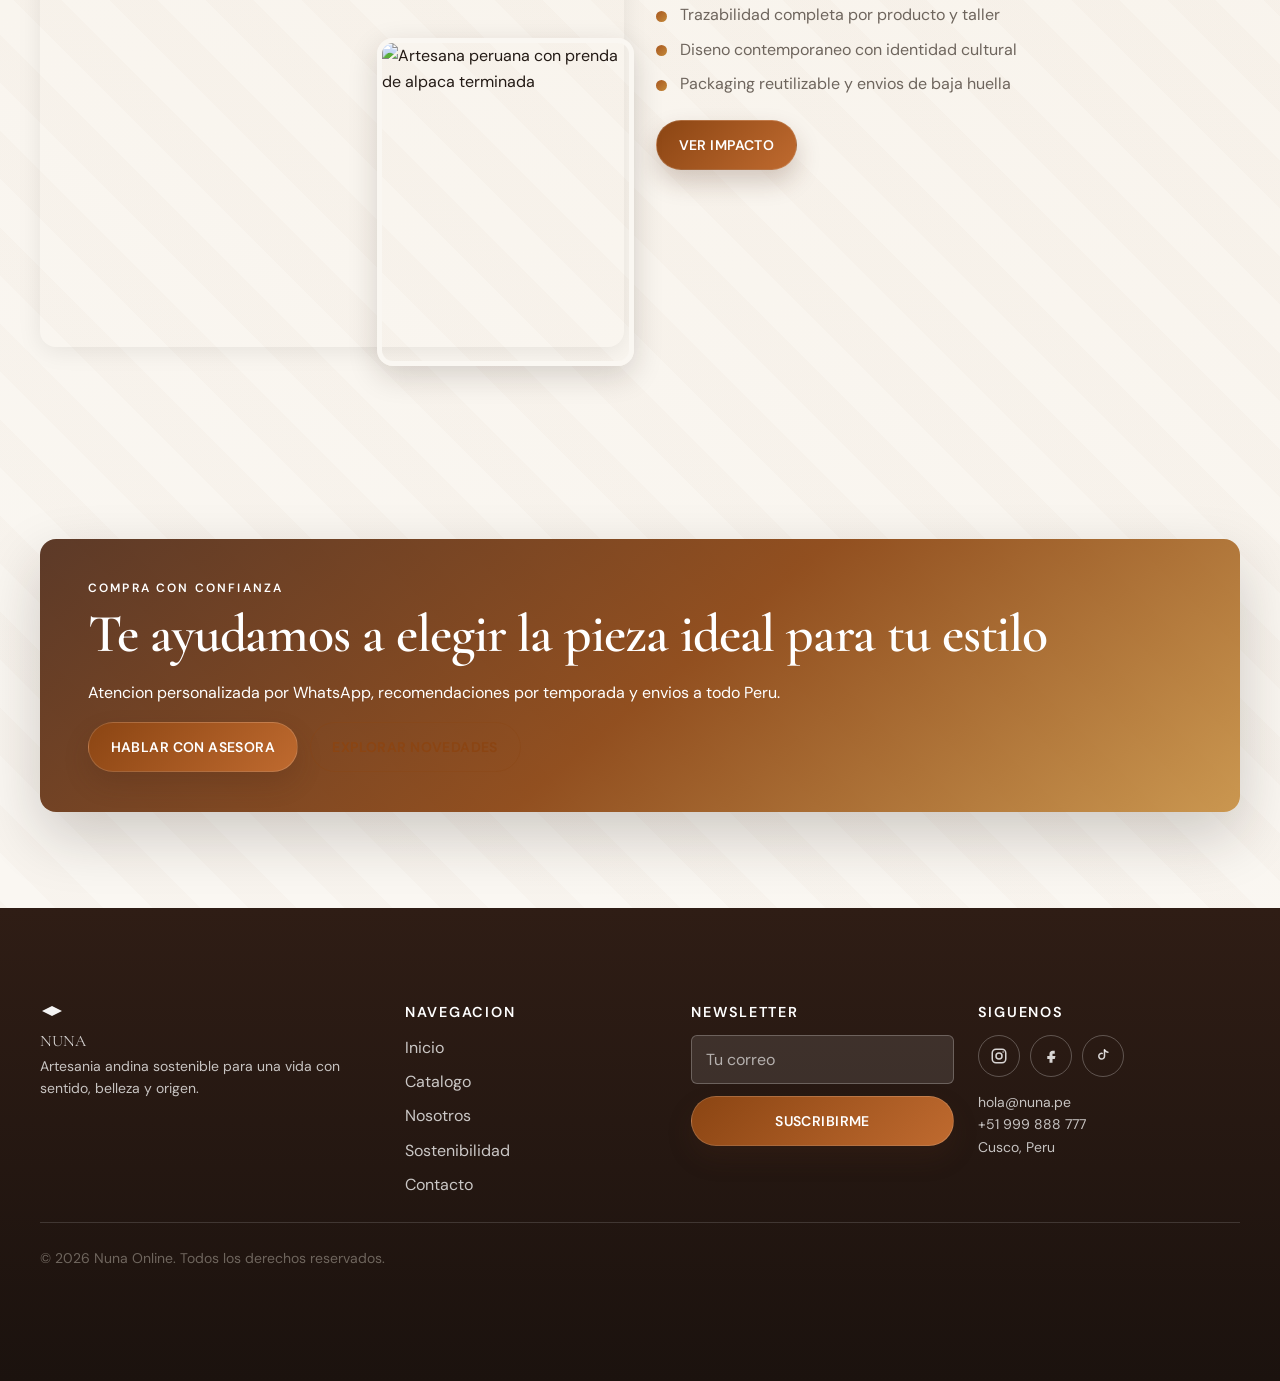
==== commit da4ac332: "From ghost lines to mobile superpowers: we squashed bugs, tamed responsiveness" ====
--- a/public/index.html
+++ b/public/index.html
@@ -1,143 +1,199 @@
-﻿<!DOCTYPE html>
+<!DOCTYPE html>
 <html lang="es-PE">
 <head>
     <meta charset="utf-8">
     <meta name="viewport" content="width=device-width, initial-scale=1.0">
-    <meta name="description" content="Nuna - Tradición andina contemporánea con productos sostenibles y tecnología responsable.">
+    <meta name="description" content="Nuna Online, tienda de productos andinos sostenibles con diseño contemporáneo y comercio justo.">
     <meta name="theme-color" content="#8B4513">
-    <title>Nuna | Inicio</title>
+    <title>Nuna Online | Inicio</title>
     <script src="https://cdn.tailwindcss.com"></script>
     <link rel="preconnect" href="https://fonts.googleapis.com">
     <link rel="preconnect" href="https://fonts.gstatic.com" crossorigin>
-    <link href="https://fonts.googleapis.com/css2?family=Cormorant:wght@400;500;600;700&family=Jost:wght@300;400;500;600;700&display=swap" rel="stylesheet">
+    <link rel="preconnect" href="https://images.unsplash.com" crossorigin>
+    <link href="https://fonts.googleapis.com/css2?family=Cormorant+Garamond:wght@400;500;600;700&family=DM+Sans:wght@400;500;600;700&display=swap" rel="stylesheet">
     <link rel="stylesheet" href="../assets/css/main.css">
 </head>
 <body class="tocapu-pattern" data-page="home">
-    <div class="scroll-progress" id="scroll-progress" style="width: 0%;"></div>
-
-    <header class="site-header fixed w-full top-0" role="banner">
+    <header class="site-header fixed top-0 w-full" role="banner">
         <div class="container">
-            <nav class="flex items-center justify-between h-24" role="navigation" aria-label="Navegación principal">
-                <a href="./index.html" class="logo-container flex items-center space-x-3" aria-label="Nuna inicio">
-                    <div class="w-14 h-14 bg-gradient-to-br from-amber-800 to-amber-950 flex items-center justify-center logo-symbol">
+            <nav class="site-nav flex h-20 items-center justify-between" aria-label="Navegacion principal">
+                <a href="./index.html" class="logo-container flex items-center gap-3" aria-label="Nuna Online inicio">
+                    <div class="logo-symbol flex h-12 w-12 items-center justify-center bg-gradient-to-br from-amber-700 to-amber-900">
                         <svg width="28" height="28" viewBox="0 0 24 24" fill="none" aria-hidden="true">
                             <path d="M12 2L2 7L12 12L22 7L12 2Z" fill="white" opacity="0.95"></path>
-                            <path d="M2 17L12 22L22 17" stroke="white" stroke-width="2.5" opacity="0.75"></path>
-                            <path d="M2 12L12 17L22 12" stroke="white" stroke-width="2.5" opacity="0.85"></path>
+                            <path d="M2 17L12 22L22 17" stroke="white" stroke-width="2.3" opacity="0.74"></path>
+                            <path d="M2 12L12 17L22 12" stroke="white" stroke-width="2.3" opacity="0.88"></path>
                         </svg>
                     </div>
-                    <span class="font-display text-3xl font-bold tracking-wide" style="color: var(--tierra-media);">NUNA</span>
+                    <span class="site-logo-wordmark font-display text-3xl font-semibold tracking-[0.18em]">NUNA</span>
                 </a>
 
-                <div class="hidden lg:flex items-center space-x-2">
-                    <a href="../pages/catalogo.html" class="nav-link">Catálogo</a>
-                    <a href="../pages/nosotros.html" class="nav-link">Nuestra Historia</a>
+                <div class="site-nav__desktop hidden items-center gap-1 lg:flex">
+                    <a href="./index.html" class="nav-link" aria-current="page">Inicio</a>
+                    <div class="nav-dropdown group relative">
+                        <button class="nav-link inline-flex items-center gap-2" type="button" aria-haspopup="true">
+                            Colecciones
+                            <svg width="14" height="14" viewBox="0 0 24 24" fill="none" aria-hidden="true">
+                                <path d="M6 9L12 15L18 9" stroke="currentColor" stroke-width="2" stroke-linecap="round" stroke-linejoin="round"></path>
+                            </svg>
+                        </button>
+                        <div class="nav-dropdown__panel" role="menu" aria-label="Colecciones Nuna">
+                            <a href="../pages/catalogo.html" role="menuitem" class="nav-dropdown__item">Textiles de alpaca</a>
+                            <a href="../pages/catalogo.html" role="menuitem" class="nav-dropdown__item">Hogar artesanal</a>
+                            <a href="../pages/catalogo.html" role="menuitem" class="nav-dropdown__item">Sabores andinos</a>
+                            <a href="../pages/catalogo.html" role="menuitem" class="nav-dropdown__item">Regalos corporativos</a>
+                        </div>
+                    </div>
+                    <a href="../pages/catalogo.html" class="nav-link">Catalogo</a>
+                    <a href="../pages/nosotros.html" class="nav-link">Nosotros</a>
                     <a href="../pages/sostenibilidad.html" class="nav-link">Sostenibilidad</a>
                     <a href="../pages/contacto.html" class="nav-link">Contacto</a>
-                    <a href="../pages/carrito.html" class="relative p-3 ml-4 hover:bg-gray-100 rounded-full transition" aria-label="Ir al carrito">
-                        <svg width="24" height="24" fill="none" stroke="currentColor" stroke-width="2" stroke-linecap="round" stroke-linejoin="round" aria-hidden="true">
-                            <circle cx="9" cy="21" r="1"></circle>
-                            <circle cx="20" cy="21" r="1"></circle>
-                            <path d="M1 1h4l2.68 13.39a2 2 0 0 0 2 1.61h9.72a2 2 0 0 0 2-1.61L23 6H6"></path>
+                    <a href="../pages/carrito.html" class="site-cart-link relative ml-2 inline-flex h-11 w-11 items-center justify-center rounded-full" aria-label="Ir al carrito">
+                        <svg width="22" height="22" fill="none" stroke="currentColor" stroke-width="2" stroke-linecap="round" stroke-linejoin="round" aria-hidden="true">
+                            <circle cx="9" cy="20" r="1"></circle>
+                            <circle cx="19" cy="20" r="1"></circle>
+                            <path d="M1 1h3l2.68 13.39a2 2 0 0 0 1.98 1.61h9.72a2 2 0 0 0 1.98-1.61L23 6H6"></path>
                         </svg>
-                        <span id="cart-count-badge" class="hidden absolute -top-1 -right-1 w-6 h-6 bg-gradient-to-br from-red-500 to-red-600 text-white text-xs font-bold rounded-full flex items-center justify-center">0</span>
+                        <span id="cart-count-badge" class="hidden absolute -right-1 -top-1 flex h-6 w-6 items-center justify-center rounded-full bg-red-600 text-xs font-bold text-white">0</span>
                     </a>
                 </div>
 
-                <button id="mobile-menu-button" class="lg:hidden p-2 hover:bg-gray-100 rounded-lg transition" data-action="toggle-mobile-menu" aria-label="Abrir menú" aria-expanded="false">
-                    <svg width="28" height="28" fill="none" stroke="currentColor" stroke-width="2" stroke-linecap="round" stroke-linejoin="round" aria-hidden="true">
-                        <path d="M3 12h18M3 6h18M3 18h18"></path>
+                <button id="mobile-menu-button" class="site-menu-toggle inline-flex h-11 w-11 items-center justify-center rounded-xl lg:hidden" data-action="toggle-mobile-menu" aria-label="Abrir menu" aria-expanded="false">
+                    <svg width="24" height="24" fill="none" stroke="currentColor" stroke-width="2" stroke-linecap="round" stroke-linejoin="round" aria-hidden="true">
+                        <path d="M3 6h18M3 12h18M3 18h18"></path>
                     </svg>
                 </button>
             </nav>
         </div>
 
-        <div id="mobile-menu" class="hidden lg:hidden bg-white border-t border-gray-200">
-            <div class="container py-6 space-y-4">
-                <a href="../pages/catalogo.html" class="block py-2 font-medium text-lg hover:text-amber-700 transition">Catálogo</a>
-                <a href="../pages/nosotros.html" class="block py-2 font-medium text-lg hover:text-amber-700 transition">Nuestra Historia</a>
-                <a href="../pages/sostenibilidad.html" class="block py-2 font-medium text-lg hover:text-amber-700 transition">Sostenibilidad</a>
-                <a href="../pages/contacto.html" class="block py-2 font-medium text-lg hover:text-amber-700 transition">Contacto</a>
-                <a href="../pages/carrito.html" class="w-full btn btn-secondary mt-4 text-center">
-                    Ver Carrito (<span id="mobile-cart-count">0</span>)
+        <div id="mobile-menu" class="mobile-drawer hidden lg:hidden" aria-label="Menu movil">
+            <div class="mobile-drawer__panel">
+            <button class="mobile-drawer__close" type="button" data-action="close-mobile-menu" aria-label="Cerrar menu">
+                <svg width="22" height="22" viewBox="0 0 24 24" fill="none" aria-hidden="true">
+                    <path d="M6 6l12 12M18 6L6 18" stroke="currentColor" stroke-width="2" stroke-linecap="round" stroke-linejoin="round"></path>
+                </svg>
+            </button>
+                <a href="./index.html" class="mobile-drawer__link" aria-current="page">Inicio</a>
+                <a href="../pages/catalogo.html" class="mobile-drawer__link">Catalogo</a>
+                <a href="../pages/nosotros.html" class="mobile-drawer__link">Nosotros</a>
+                <a href="../pages/sostenibilidad.html" class="mobile-drawer__link">Sostenibilidad</a>
+                <a href="../pages/contacto.html" class="mobile-drawer__link">Contacto</a>
+                <a href="../pages/carrito.html" class="btn btn-primary mt-6 w-full justify-center">
+                    Ver carrito (<span id="mobile-cart-count">0</span>)
                 </a>
             </div>
         </div>
     </header>
 
-    <main>
-        <section class="hero-section" role="banner">
-            <div class="hero-image-wrapper">
-                <img src="https://images.unsplash.com/photo-1609137144813-7d9921338f24?w=2000&q=90" alt="Textiles andinos tradicionales" loading="eager">
-            </div>
-            <div class="hero-overlay"></div>
-            <div class="hero-content container">
-                <span class="badge badge-primary mb-6">Tradición Viva desde 1532</span>
-                <h1 class="font-display font-bold mb-6">Bienvenido a Nuna</h1>
-                <p class="text-xl md:text-2xl mb-8 font-light max-w-3xl mx-auto">
-                    Donde la herencia textil andina encuentra la excelencia contemporánea y sostenible.
-                </p>
-                <div class="flex flex-col sm:flex-row gap-4">
-                    <a href="../pages/catalogo.html" class="btn btn-primary">Explorar Colección</a>
-                    <a href="../pages/nosotros.html" class="btn btn-secondary">Nuestra Historia</a>
-                </div>
-            </div>
-        </section>
-
-        <section class="section-spacing bg-white">
-            <div class="container">
-                <div class="grid grid-cols-1 md:grid-cols-3 gap-8">
-                    <article class="feature-card">
-                        <div class="feature-icon" style="background: rgb(212 175 55 / 12%);">
-                            <svg width="32" height="32" fill="none" stroke="currentColor" stroke-width="2" style="color: var(--oro-inca);">
-                                <path d="M20 21v-2a4 4 0 0 0-4-4H8a4 4 0 0 0-4 4v2"></path>
-                                <circle cx="12" cy="7" r="4"></circle>
-                                <path d="M16 11h6m-3-3v6"></path>
-                            </svg>
-                        </div>
-                        <h2 class="font-display text-2xl font-semibold mb-3" style="color: var(--tierra-media);">Fibras Naturales Premium</h2>
-                        <p class="text-gray-600 leading-relaxed">Trabajamos con alpaca baby y algodón Pima orgánico certificado, respetando técnicas ancestrales.</p>
+    <main class="page-main">
+        <section class="home-hero" role="banner" aria-label="Hero principal">
+            <video
+                class="home-hero__video"
+                width="1920"
+                height="1080"
+                autoplay
+                muted
+                loop
+                playsinline
+                preload="metadata"
+                poster="https://images.unsplash.com/photo-1558618666-fcd25c85cd64?w=1920&q=85&auto=format&fit=crop"
+                aria-label="Video de artesania andina sostenible">
+                <source src="./video/nunaOnline.mp4" type="video/mp4">
+            </video>
+            <div class="home-hero__overlay"></div>
+            <div class="home-hero__content container">
+                <p class="home-hero__eyebrow">Coleccion sostenible de origen andino</p>
+                <h1 class="font-display">Diseno artesanal que honra la tierra y transforma tu dia a dia</h1>
+                <p class="home-hero__subtitle">Textiles premium, sabores de altura y piezas contemporaneas elaboradas con comercio justo y trazabilidad real.</p>
+                <div class="home-hero__actions">
+                    <a href="../pages/catalogo.html" class="btn btn-primary">Comprar ahora</a>
+                    <a href="../pages/nosotros.html" class="btn btn-secondary">Conocer la marca</a>
+                </div>
+            </div>
+            <a href="#featured-products" class="home-hero__scroll" aria-label="Ir a productos destacados">
+                <svg width="20" height="20" viewBox="0 0 24 24" fill="none" aria-hidden="true">
+                    <path d="M7 10l5 5 5-5" stroke="currentColor" stroke-width="2" stroke-linecap="round" stroke-linejoin="round"></path>
+                </svg>
+            </a>
+        </section>
+
+        <section class="home-benefits section-spacing" aria-label="Beneficios de Nuna">
+            <div class="container">
+                <div class="home-benefits__grid">
+                    <article class="home-benefits__item">
+                        <p class="home-benefits__metric">+120</p>
+                        <p class="home-benefits__label">familias artesanas aliadas</p>
                     </article>
-
-                    <article class="feature-card">
-                        <div class="feature-icon" style="background: rgb(196 92 62 / 12%);">
-                            <svg width="32" height="32" fill="none" stroke="currentColor" stroke-width="2" style="color: var(--terracota);">
-                                <rect x="2" y="7" width="20" height="14" rx="2"></rect>
-                                <path d="M16 21V5a2 2 0 0 0-2-2h-4a2 2 0 0 0-2 2v16"></path>
-                            </svg>
-                        </div>
-                        <h2 class="font-display text-2xl font-semibold mb-3" style="color: var(--tierra-media);">Tecnología Responsable</h2>
-                        <p class="text-gray-600 leading-relaxed">Seleccionamos gadgets duraderos y reparables con foco en impacto social y ambiental.</p>
+                    <article class="home-benefits__item">
+                        <p class="home-benefits__metric">98%</p>
+                        <p class="home-benefits__label">materiales naturales certificados</p>
                     </article>
-
-                    <article class="feature-card">
-                        <div class="feature-icon" style="background: rgb(69 181 170 / 12%);">
-                            <svg width="32" height="32" fill="none" stroke="currentColor" stroke-width="2" style="color: var(--turquesa-andina);">
-                                <path d="M12 2v6.5"></path>
-                                <path d="M12 22v-6.5"></path>
-                                <path d="M12 8.5a3.5 3.5 0 1 0 0 7 3.5 3.5 0 1 0 0-7z"></path>
-                                <path d="M19 15.5l-5.5-3.2"></path>
-                                <path d="M5 8.5l5.5 3.2"></path>
-                            </svg>
-                        </div>
-                        <h2 class="font-display text-2xl font-semibold mb-3" style="color: var(--tierra-media);">Gastronomía Andina</h2>
-                        <p class="text-gray-600 leading-relaxed">Café, cacao y superalimentos de comercio justo que celebran la biodiversidad andina.</p>
+                    <article class="home-benefits__item">
+                        <p class="home-benefits__metric">48h</p>
+                        <p class="home-benefits__label">despacho en Lima Metropolitana</p>
                     </article>
                 </div>
             </div>
         </section>
 
-        <div class="section-divider"></div>
-
-        <section class="section-spacing">
-            <div class="container">
-                <div class="text-center mb-16">
-                    <h2 class="font-display font-bold mb-4" style="color: var(--tierra-media);">Productos Destacados</h2>
-                    <p class="text-lg text-gray-600 max-w-3xl mx-auto">Una selección curada para conocer la esencia Nuna.</p>
-                </div>
-                <div id="featured-grid" class="grid grid-cols-1 sm:grid-cols-2 lg:grid-cols-4 gap-8"></div>
-                <div class="text-center mt-12">
-                    <a href="../pages/catalogo.html" class="btn btn-primary">Ver Catálogo Completo</a>
+        <section id="featured-products" class="section-spacing bg-white" aria-labelledby="featured-title">
+            <div class="container">
+                <div class="section-heading text-center">
+                    <p class="section-heading__kicker">Seleccion Nuna</p>
+                    <h2 id="featured-title" class="section-title">Productos destacados</h2>
+                    <p>Una curadoria pensada para regalar, vestir y habitar con identidad andina contemporanea.</p>
+                </div>
+                <div id="featured-grid" class="grid grid-cols-1 gap-6 sm:grid-cols-2 lg:grid-cols-4" aria-live="polite"></div>
+                <div class="mt-10 text-center">
+                    <a href="../pages/catalogo.html" class="btn btn-secondary">Ver catalogo completo</a>
+                </div>
+            </div>
+        </section>
+
+        <section class="home-story section-spacing" aria-labelledby="story-title">
+            <div class="container">
+                <div class="home-story__layout">
+                    <div class="home-story__media">
+                        <img
+                            src="https://images.unsplash.com/photo-1567401893414-76b7b1e5a7a5?w=900&q=85&auto=format&fit=crop"
+                            alt="Detalle de textil artesanal andino en telar"
+                            width="900"
+                            height="1200"
+                            loading="lazy"
+                            class="home-story__image home-story__image--main">
+                        <img
+                            src="https://images.unsplash.com/photo-1606760227091-3dd870d97f1d?w=700&q=85&auto=format&fit=crop"
+                            alt="Artesana peruana con prenda de alpaca terminada"
+                            width="700"
+                            height="900"
+                            loading="lazy"
+                            class="home-story__image home-story__image--accent">
+                    </div>
+                    <div class="home-story__content">
+                        <p class="section-heading__kicker">Nuestra esencia</p>
+                        <h2 id="story-title" class="section-title">Un puente entre tradicion viva y bienestar moderno</h2>
+                        <p>Nuna Online nace para llevar el trabajo de comunidades andinas a hogares que valoran calidad, origen y sostenibilidad. Cada compra activa economias locales y protege tecnicas textiles milenarias.</p>
+                        <ul class="home-story__list">
+                            <li>Trazabilidad completa por producto y taller</li>
+                            <li>Diseno contemporaneo con identidad cultural</li>
+                            <li>Packaging reutilizable y envios de baja huella</li>
+                        </ul>
+                        <a href="../pages/sostenibilidad.html" class="btn btn-primary">Ver impacto</a>
+                    </div>
+                </div>
+            </div>
+        </section>
+
+        <section class="home-cta section-spacing" aria-labelledby="cta-title">
+            <div class="container">
+                <div class="home-cta__card">
+                    <p class="section-heading__kicker">Compra con confianza</p>
+                    <h2 id="cta-title" class="section-title">Te ayudamos a elegir la pieza ideal para tu estilo</h2>
+                    <p>Atencion personalizada por WhatsApp, recomendaciones por temporada y envios a todo Peru.</p>
+                    <div class="home-cta__actions">
+                        <a href="../pages/contacto.html" class="btn btn-primary">Hablar con asesora</a>
+                        <a href="../pages/catalogo.html" class="btn btn-secondary">Explorar novedades</a>
+                    </div>
                 </div>
             </div>
         </section>
@@ -145,45 +201,73 @@
 
     <footer class="site-footer" role="contentinfo">
         <div class="container section-spacing">
-            <div class="grid grid-cols-1 md:grid-cols-2 lg:grid-cols-4 gap-12 mb-12">
-                <div>
-                    <div class="flex items-center space-x-3 mb-6">
-                        <div class="w-12 h-12 bg-gradient-to-br from-amber-700 to-amber-900 flex items-center justify-center">
+            <div class="site-footer__grid">
+                <div>
+                    <a href="./index.html" class="logo-container mb-4 inline-flex items-center gap-3" aria-label="Nuna Online inicio">
+                        <div class="flex h-11 w-11 items-center justify-center bg-gradient-to-br from-amber-700 to-amber-900">
                             <svg width="24" height="24" viewBox="0 0 24 24" fill="none" aria-hidden="true">
                                 <path d="M12 2L2 7L12 12L22 7L12 2Z" fill="white" opacity="0.95"></path>
                             </svg>
                         </div>
-                        <span class="font-display text-2xl font-bold text-white">NUNA</span>
-                    </div>
-                    <p class="text-sm leading-relaxed mb-4">Conectando tradición andina con diseño contemporáneo y comercio ético.</p>
-                </div>
-                <div>
-                    <h3 class="font-semibold text-white mb-4 text-lg">Navegación</h3>
-                    <nav class="space-y-3">
-                        <a href="../pages/catalogo.html" class="footer-link block">Catálogo</a>
-                        <a href="../pages/nosotros.html" class="footer-link block">Nuestra Historia</a>
-                        <a href="../pages/sostenibilidad.html" class="footer-link block">Sostenibilidad</a>
-                        <a href="../pages/contacto.html" class="footer-link block">Contacto</a>
+                        <span class="font-display text-2xl font-semibold tracking-[0.16em] text-white">NUNA</span>
+                    </a>
+                    <p class="site-footer__tagline">Artesania andina sostenible para una vida con sentido, belleza y origen.</p>
+                </div>
+
+                <div>
+                    <h3 class="site-footer__title">Navegacion</h3>
+                    <nav aria-label="Footer navegacion" class="site-footer__links">
+                        <a href="./index.html" class="footer-link">Inicio</a>
+                        <a href="../pages/catalogo.html" class="footer-link">Catalogo</a>
+                        <a href="../pages/nosotros.html" class="footer-link">Nosotros</a>
+                        <a href="../pages/sostenibilidad.html" class="footer-link">Sostenibilidad</a>
+                        <a href="../pages/contacto.html" class="footer-link">Contacto</a>
                     </nav>
                 </div>
-                <div>
-                    <h3 class="font-semibold text-white mb-4 text-lg">Atención</h3>
-                    <p class="text-sm">Lun - Vie: 9:00 - 18:00<br>Sáb: 10:00 - 14:00</p>
-                </div>
-                <div>
-                    <h3 class="font-semibold text-white mb-4 text-lg">Contacto</h3>
-                    <p class="text-sm">hola@nuna.pe<br>+51 999 888 777<br>Cusco, Perú</p>
-                </div>
-            </div>
-            <div class="border-t border-gray-800 pt-8">
-                <p class="text-sm opacity-60">&copy; 2026 Nuna. Todos los derechos reservados.</p>
+
+                <div>
+                    <h3 class="site-footer__title">Newsletter</h3>
+                    <form class="site-footer__newsletter" action="#" method="post">
+                        <label for="footer-email" class="sr-only">Correo electronico</label>
+                        <input id="footer-email" name="email" type="email" placeholder="Tu correo" autocomplete="email" required>
+                        <button type="submit" class="btn btn-primary">Suscribirme</button>
+                    </form>
+                </div>
+
+                <div>
+                    <h3 class="site-footer__title">Siguenos</h3>
+                    <div class="site-footer__social">
+                        <a href="#" class="site-footer__social-link" aria-label="Instagram Nuna">
+                            <svg width="18" height="18" viewBox="0 0 24 24" fill="none" aria-hidden="true">
+                                <rect x="3" y="3" width="18" height="18" rx="5" stroke="currentColor" stroke-width="2"></rect>
+                                <circle cx="12" cy="12" r="4" stroke="currentColor" stroke-width="2"></circle>
+                                <circle cx="17.5" cy="6.5" r="1" fill="currentColor"></circle>
+                            </svg>
+                        </a>
+                        <a href="#" class="site-footer__social-link" aria-label="Facebook Nuna">
+                            <svg width="18" height="18" viewBox="0 0 24 24" fill="none" aria-hidden="true">
+                                <path d="M14 9h3V5h-3c-2.2 0-4 1.8-4 4v3H7v4h3v5h4v-5h3l1-4h-4V9z" fill="currentColor"></path>
+                            </svg>
+                        </a>
+                        <a href="#" class="site-footer__social-link" aria-label="TikTok Nuna">
+                            <svg width="18" height="18" viewBox="0 0 24 24" fill="none" aria-hidden="true">
+                                <path d="M14 4v8.2a3.8 3.8 0 1 1-3-3.7" stroke="currentColor" stroke-width="2" stroke-linecap="round" stroke-linejoin="round"></path>
+                                <path d="M14 4c1 1.7 2.5 2.8 4.5 3.1" stroke="currentColor" stroke-width="2" stroke-linecap="round"></path>
+                            </svg>
+                        </a>
+                    </div>
+                    <p class="site-footer__contact">hola@nuna.pe<br>+51 999 888 777<br>Cusco, Peru</p>
+                </div>
+            </div>
+            <div class="site-footer__bottom">
+                <p>&copy; 2026 Nuna Online. Todos los derechos reservados.</p>
             </div>
         </div>
     </footer>
 
     <div id="notification-toast" class="notification-toast" role="alert" aria-live="polite">
         <div class="flex items-center gap-3">
-            <svg width="24" height="24" fill="none" stroke="currentColor" stroke-width="2" class="flex-shrink-0" aria-hidden="true">
+            <svg width="20" height="20" fill="none" stroke="currentColor" stroke-width="2" class="shrink-0" aria-hidden="true">
                 <path d="M20 6L9 17l-5-5"></path>
             </svg>
             <p id="notification-message" class="font-medium"></p>
@@ -193,4 +277,3 @@
     <script type="module" src="../assets/js/app.js"></script>
 </body>
 </html>
-
